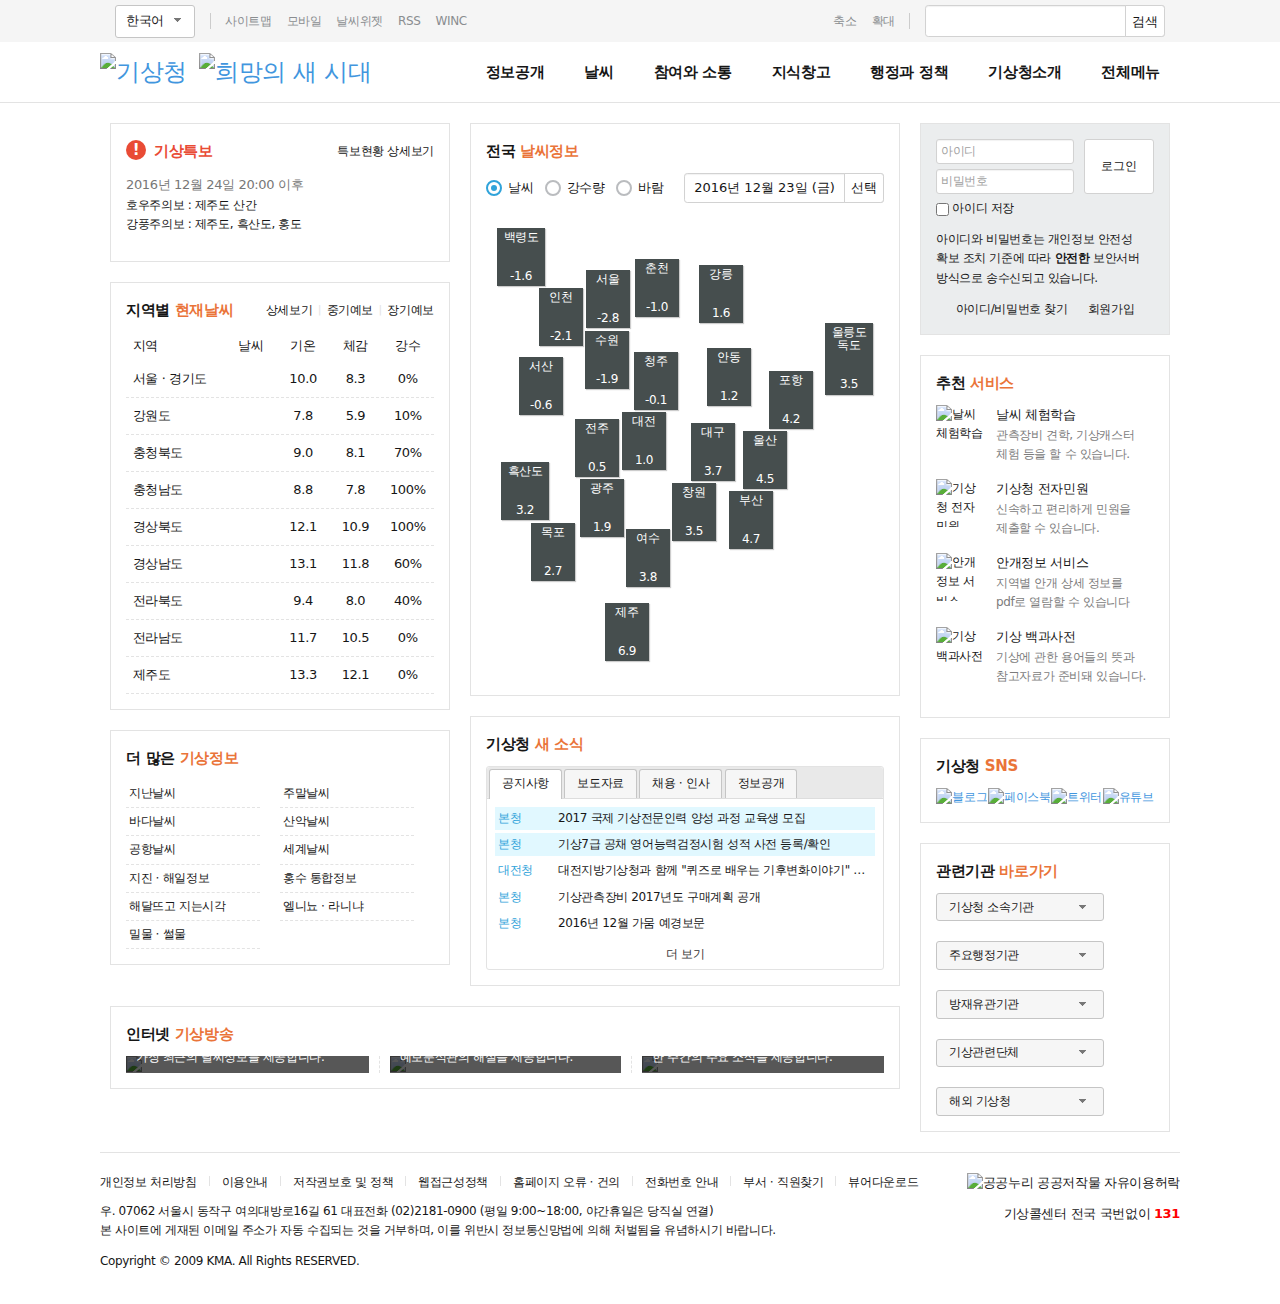
==== index.html @ cdc06bf7 "Unify indent" ====
<!DOCTYPE html>

<html lang="ko" dir="ltr">

<head>

    <!-- Charset, Viewport -->
    <meta charset="UTF-8">
    <meta http-equiv="X-UA-Compatible" content="IE=edge">
    <meta name="viewport" content="user-scalable=no">
    <!-- Title -->
    <title>대한민국 기상청</title>
    <!-- Description -->
    <meta name="description" content="Web Design Portfolio">
    <meta name="keywords" content="KMA, Weather, Meteo, Forecast">
    <meta name="author" content="KMA">
    <meta name="robots" content="index, follow">
    <!-- CSS -->
    <link rel="stylesheet" type="text/css" href="css/style.css">
    <link rel="stylesheet" type="text/css" href="plugins/jquery-ui/jquery-ui.min.css">
    <link rel="stylesheet" type="text/css" href="plugins/jquery-ui/jquery-ui.theme.css">
    <!-- Favicons: generated from http://realfavicongenerator.net -->
    <link rel="apple-touch-icon" sizes="114x114" href="img/favicons/apple-touch-icon.png">
    <link rel="icon" type="image/png" href="img/favicons/favicon-32x32.png" sizes="32x32">
    <link rel="icon" type="image/png" href="img/favicons/favicon-16x16.png" sizes="16x16">
    <link rel="manifest" href="img/favicons/manifest.json">
    <!-- <link rel="mask-icon" href="img/favicons/safari-pinned-tab.svg" color="#5bbad5"> -->
    <meta name="theme-color" content="#ffffff">
    <!-- JavaScript Libraries -->
    <script type="text/javascript" src="plugins/modernizr-custom.js"></script>
    <script type="text/javascript" src="plugins/jquery-1.12.4.min.js"></script>
    <script type="text/javascript" src="plugins/jquery-ui/jquery-ui.min.js"></script>
    <!--[if lt IE 9]>
    <script type="text/javascript" src="plugins/html5shiv.min.js"></script>
    <script type="text/javascript" src="plugins/html5shiv-printshiv.min.js"></script>
    <![endif]-->

</head>

<body>

    <!-- header -->
    <header role="banner" id="header" class="l-header">

        <!-- subheader -->
        <div role="menubar" id="sub_header">
            <div class="grid_holder">

                <!-- 언어 -->
                <div class="l-left cell">
                    <form role="form" id="interlanguage" class="interlanguage">
                        <select role="listbox" id="language" name="language" class="styled">
                            <!-- http://web.kma.go.kr/index.jsp -->
                            <option role="option" value="" selected="selected">한국어</option>
                            <!-- http://web.kma.go.kr/eng/index.jsp -->
                            <option role="option" value="" lang="en">English</option>
                            <!-- http://web.kma.go.kr/jpn/index.jsp -->
                            <option role="option" value="" lang="ja">日本語</option>
                            <!-- http://web.kma.go.kr/chn/index.jsp -->
                            <option role="option" value="" lang="zh-Hans">中文</option>
                        </select>
                    </form>
                </div>

                <!-- 편의성 링크 -->
                <div class="l-left cell navset">
                    <ul role="menu" class="list_inline">
                        <li role="presentation"><a role="menuitem" href="#" title="모바일 버전으로 보기">사이트맵</a></li>
                        <li role="presentation"><a role="menuitem" href="#" title="모바일 버전으로 보기">모바일</a></li>
                        <li role="presentation"><a role="menuitem" href="#" title="PC에 설치하는 날씨위젯">날씨위젯</a></li>
                        <li role="presentation"><a role="menuitem" href="#" title="RSS로 제공되는 기상자료">RSS</a></li>
                        <li role="presentation"><a role="menuitem" href="#" title="실시간 날씨정보 통화 서비스">WINC</a></li>
                    </ul>
                </div>

                <!-- 검색 -->
                <div class="l-right cell">
                    <form role="search" id="search_dictionary" class="global_search" method="post" aria-label="global search">
                        <div class="view">
                            <input type="text" id="input_keyword1" name="keyword" class="inputbase styled shadow" title="검색어 입력"> 
                            <input role="button" type="submit" class="styled" value="검색">
                        </div>
                    </form>
                </div>

                <!-- 글자 크기 조절 -->
                <div class="l-right cell navset">
                    <ul role="menu" class="list_inline">
                        <li role="presentation"><a role="menuitem" id="zoom_out" href="#" title="화면 크기를 축소합니다.">축소</a></li>
                        <li role="presentation"><a role="menuitem" id="zoom_in" href="#" title="화면 크기를 확대합니다.">확대</a></li>
                    </ul>
                </div>

            </div>
        </div>

        <!-- main header -->
        <div role="menubar" id="main_header" class="l-main_header grid_holder">
            <!-- 기상청 로고 -->
            <h1 id="site_logo" class="l-left">
                <a role="button" href="#">
                    <img src="img/logo.svg" width="98" height="40" alt="기상청">
                </a>
                <span class="spacer"></span>
                <a role="button" href="#">
                    <img src="img/logo_append.svg" width="98" height="26" alt="희망의 새 시대">
                </a>
            </h1>

            <!-- 메인 메뉴 -->
            <nav id="content_nav" class="l-right">
                <ul role="menu" class="primary_nav">
                    <li role="presentation">
                        <a role="menuitem" id="content_open_gov" href="#" title="정보공개">정보공개</a>
                        <ul role="menu" class="secondary_nav" aria-labelledby="content_open_gov">
                            <li role="presentation"><a role="menuitem" href="#" title="정보공개">정보공개</a></li>
                            <li role="presentation"><a role="menuitem" href="#" title="공공데이터 개방">공공데이터 개방</a></li>
                            <li role="presentation"><a role="menuitem" href="#" title="전자민원">전자민원</a></li>
                            <li role="presentation"><a role="menuitem" href="#" title="정책실명제">정책실명제</a></li>
                            <li role="presentation"><a role="menuitem" href="#" title="청렴자료 공개">청렴자료 공개</a></li>
                            <li role="presentation"><a role="menuitem" href="#" title="법령정보">법령정보</a></li>
                        </ul>
                    </li>
                    <li role="presentation">
                        <a role="menuitem" id="content_weather" href="#" title="날씨">날씨</a>
                        <ul role="menu" class="secondary_nav" aria-labelledby="content_weather">
                            <li role="presentation"><a role="menuitem" href="#" title="날씨종합">날씨종합</a></li>
                            <li role="presentation"><a role="menuitem" href="#" title="특보, 예보">특보 &sdot; 예보</a></li>
                            <li role="presentation"><a role="menuitem" href="#" title="날씨영상">날씨영상</a></li>
                            <li role="presentation"><a role="menuitem" href="#" title="바다날씨">바다날씨</a></li>
                            <li role="presentation"><a role="menuitem" href="#" title="태풍">태풍</a></li>
                            <li role="presentation"><a role="menuitem" href="#" title="황사">황사</a></li>
                            <li role="presentation"><a role="menuitem" href="#" title="지진, 화산">지진 &sdot; 화산</a></li>
                            <li role="presentation"><a role="menuitem" href="#" title="관측자료">관측자료</a></li>
                            <li role="presentation"><a role="menuitem" href="#" title="기후자료">기후자료</a></li>
                            <li role="presentation"><a role="menuitem" href="#" title="생활과 산업">생활과 산업</a></li>
                        </ul>
                    </li>
                    <li role="presentation">
                        <a role="menuitem" id="content_interact" href="https://web.kma.go.kr/notify/epeople/e_qna.jsp#epeopleFrameFocus" title="참여와 소통">참여와 소통</a>
                        <ul role="menu" class="secondary_nav" aria-labelledby="content_interact">
                            <li role="presentation"><a role="menuitem" href="#" title="국민참여마당">국민참여마당</a></li>
                            <li role="presentation"><a role="menuitem" href="#" title="날씨이야기">날씨이야기</a></li>
                            <li role="presentation"><a role="menuitem" href="#" title="기상사진전">기상사진전</a></li>
                            <li role="presentation"><a role="menuitem" href="#" title="설문조사">설문조사</a></li>
                        </ul>
                    </li>
                    <li role="presentation">
                        <a role="menuitem" id="content_study" href="https://web.kma.go.kr/notify/epeople/e_qna.jsp#epeopleFrameFocus" title="지식창고">지식창고</a>
                        <ul role="menu" class="secondary_nav" aria-labelledby="content_study">
                            <li role="presentation"><a role="menuitem" href="#" title="예보기술">예보기술</a></li>
                            <li role="presentation"><a role="menuitem" href="#" title="기상백과">기상백과</a></li>
                            <li role="presentation"><a role="menuitem" href="#" title="간행물">간행물</a></li>
                            <li role="presentation"><a role="menuitem" href="#" title="날씨배움터">날씨배움터</a></li>
                            <li role="presentation"><a role="menuitem" href="#" title="어린이기상교실">어린이기상교실</a></li>
                            <li role="presentation"><a role="menuitem" href="#" title="기상청체험학습">기상청체험학습</a></li>
                            <li role="presentation"><a role="menuitem" href="#" title="민간위탁교육훈련">민간위탁교육훈련</a></li>
                        </ul>
                    </li>
                    <li role="presentation">
                        <a role="menuitem" id="content_administration" href="#" title="행정과 정책">행정과 정책</a>
                        <ul role="menu" class="secondary_nav" aria-labelledby="content_administration">
                            <li role="presentation"><a role="menuitem" href="#" title="포토뉴스">포토뉴스</a></li>
                            <li role="presentation"><a role="menuitem" href="#" title="공지사항">공지사항</a></li>
                            <li role="presentation"><a role="menuitem" href="#" title="보도자료">보도자료</a></li>
                            <li role="presentation"><a role="menuitem" href="#" title="채용, 인사">채용 &sdot; 인사</a></li>
                            <li role="presentation"><a role="menuitem" href="#" title="국정과제">국정과제</a></li>
                            <li role="presentation"><a role="menuitem" href="#" title="날씨경영도우미">날씨경영도우미</a></li>
                        </ul>
                    </li>
                    <li role="presentation">
                        <a role="menuitem" id="content_introduction" href="#" title="기상청소개">기상청소개</a>
                        <ul role="menu" class="secondary_nav" aria-labelledby="content_introduction">
                            <li role="presentation"><a role="menuitem" href="#" title="청/차장소개">청/차장소개</a></li>
                            <li role="presentation"><a role="menuitem" href="#" title="미션비전">미션비전</a></li>
                            <li role="presentation"><a role="menuitem" href="#" title="조직직원">조직직원</a></li>
                            <li role="presentation"><a role="menuitem" href="#" title="주요업무">주요업무</a></li>
                            <li role="presentation"><a role="menuitem" href="#" title="소속, 산하기관소개">소속 &sdot; 산하기관소개</a></li>
                            <li role="presentation"><a role="menuitem" href="#" title="홍보실">홍보실</a></li>
                            <li role="presentation"><a role="menuitem" href="#" title="찾아오시는 길">찾아오시는 길</a></li>
                            <li role="presentation"><a role="menuitem" href="#" title="관련사이트">관련사이트</a></li>
                        </ul>
                    </li>
                    <li role="presentation">
                        <a role="menuitem" id="content_total" href="#" title="전체메뉴">전체메뉴</a>
                        <ul role="menu" class="secondary_nav mega group" aria-labelledby="content_total">
                            <li role="presentation">
                                <a role="menuitem" id="content_total_open_gov" href="#" title="정보공개">정보공개</a>
                                <ul role="menu" class="list_unstyled" aria-labelledby="content_total_open_gov">
                                    <li role="presentation"><a role="menuitem" href="#" title="정보공개">정보공개</a></li>
                                    <li role="presentation"><a role="menuitem" href="#" title="공공데이터 개방">공공데이터 개방</a></li>
                                    <li role="presentation"><a role="menuitem" href="#" title="전자민원">전자민원</a></li>
                                    <li role="presentation"><a role="menuitem" href="#" title="정책실명제">정책실명제</a></li>
                                    <li role="presentation"><a role="menuitem" href="#" title="청렴자료 공개">청렴자료 공개</a></li>
                                    <li role="presentation"><a role="menuitem" href="#" title="법령정보">법령정보</a></li>
                                </ul>
                            </li>
                            <li role="presentation">
                                <a role="menuitem" id="content_total_weather" href="#" title="날씨">날씨</a>
                                <ul role="menu" class="list_unstyled" aria-labelledby="content_total_weather">
                                    <li role="presentation"><a role="menuitem" href="#" title="날씨종합">날씨종합</a></li>
                                    <li role="presentation"><a role="menuitem" href="#" title="특보, 예보">특보 &sdot; 예보</a></li>
                                    <li role="presentation"><a role="menuitem" href="#" title="날씨영상">날씨영상</a></li>
                                    <li role="presentation"><a role="menuitem" href="#" title="바다날씨">바다날씨</a></li>
                                    <li role="presentation"><a role="menuitem" href="#" title="태풍">태풍</a></li>
                                    <li role="presentation"><a role="menuitem" href="#" title="황사">황사</a></li>
                                    <li role="presentation"><a role="menuitem" href="#" title="지진, 화산">지진 &sdot; 화산</a></li>
                                    <li role="presentation"><a role="menuitem" href="#" title="관측자료">관측자료</a></li>
                                    <li role="presentation"><a role="menuitem" href="#" title="기후자료">기후자료</a></li>
                                    <li role="presentation"><a role="menuitem" href="#" title="생활과 산업">생활과 산업</a></li>
                                </ul>                                
                            </li>
                            <li role="presentation">
                                <a role="menuitem" id="content_total_interact" href="https://web.kma.go.kr/notify/epeople/e_qna.jsp#epeopleFrameFocus" title="참여와 소통">참여와 소통</a>
                                <ul role="menu" class="list_unstyled" aria-labelledby="content_total_interact">
                                    <li role="presentation"><a role="menuitem" href="#" title="국민참여마당">국민참여마당</a></li>
                                    <li role="presentation"><a role="menuitem" href="#" title="날씨이야기">날씨이야기</a></li>
                                    <li role="presentation"><a role="menuitem" href="#" title="기상사진전">기상사진전</a></li>
                                    <li role="presentation"><a role="menuitem" href="#" title="설문조사">설문조사</a></li>
                                </ul>
                            </li>
                            <li role="presentation" class="clear">
                                <a role="menuitem" id="content_total_study" href="https://web.kma.go.kr/notify/epeople/e_qna.jsp#epeopleFrameFocus" title="지식창고">지식창고</a>
                                <ul role="menu" class="list_unstyled" aria-labelledby="content_total_study">
                                    <li role="presentation"><a role="menuitem" href="#" title="예보기술">예보기술</a></li>
                                    <li role="presentation"><a role="menuitem" href="#" title="기상백과">기상백과</a></li>
                                    <li role="presentation"><a role="menuitem" href="#" title="간행물">간행물</a></li>
                                    <li role="presentation"><a role="menuitem" href="#" title="날씨배움터">날씨배움터</a></li>
                                    <li role="presentation"><a role="menuitem" href="#" title="어린이기상교실">어린이기상교실</a></li>
                                    <li role="presentation"><a role="menuitem" href="#" title="기상청체험학습">기상청체험학습</a></li>
                                    <li role="presentation"><a role="menuitem" href="#" title="민간위탁교육훈련">민간위탁교육훈련</a></li>
                                </ul>
                            </li>
                            <li role="presentation">
                                <a role="menuitem" id="content_total_administration" href="#" title="행정과 정책">행정과 정책</a>
                                <ul role="menu" class="list_unstyled" aria-labelledby="content_total_administration">
                                    <li role="presentation"><a role="menuitem" href="#" title="포토뉴스">포토뉴스</a></li>
                                    <li role="presentation"><a role="menuitem" href="#" title="공지사항">공지사항</a></li>
                                    <li role="presentation"><a role="menuitem" href="#" title="보도자료">보도자료</a></li>
                                    <li role="presentation"><a role="menuitem" href="#" title="채용, 인사">채용 &sdot; 인사</a></li>
                                    <li role="presentation"><a role="menuitem" href="#" title="국정과제">국정과제</a></li>
                                    <li role="presentation"><a role="menuitem" href="#" title="날씨경영도우미">날씨경영도우미</a></li>
                                </ul>
                            </li>
                            <li role="presentation">
                                <a role="menuitem" id="content_total_introduction" href="#" title="기상청소개">기상청소개</a>
                                <ul role="menu" class="list_unstyled" aria-labelledby="content_total_introduction">
                                    <li role="presentation"><a role="menuitem" href="#" title="청/차장소개">청/차장소개</a></li>
                                    <li role="presentation"><a role="menuitem" href="#" title="미션비전">미션비전</a></li>
                                    <li role="presentation"><a role="menuitem" href="#" title="조직직원">조직직원</a></li>
                                    <li role="presentation"><a role="menuitem" href="#" title="주요업무">주요업무</a></li>
                                    <li role="presentation"><a role="menuitem" href="#" title="소속, 산하기관소개">소속 &sdot; 산하기관소개</a></li>
                                    <li role="presentation"><a role="menuitem" href="#" title="홍보실">홍보실</a></li>
                                    <li role="presentation"><a role="menuitem" href="#" title="찾아오시는 길">찾아오시는 길</a></li>
                                    <li role="presentation"><a role="menuitem" href="#" title="관련사이트">관련사이트</a></li>
                                </ul>
                            </li>
                        </ul>
                    </li>
                </ul>
            </nav>
        </div>
    </header>

    <!-- main content -->
    <main id="content" class="l-content">
        <div class="grid_holder">
            <div class="grid_outer_9">

                <!-- 왼쪽 칼럼: 그리드 4칸 -->
                <div class="grid_4">

                    <!-- 특보 -->
                    <section role="region" class="component padded warning">
                        <h2 class="component_heading">기상특보</h2>
                        <nav role="navigation">
                            <ul class="extra_links">
                                <li><a href="#">특보현황 상세보기</a></li>
                            </ul>
                        </nav>
                        <dl>
                            <dt>2016년 12월 24일 20:00 이후</dt>
                            <dd>호우주의보 : 제주도 산간</dd>
                            <dd>강풍주의보 : 제주도, 흑산도, 홍도</dd>
                        </dl>
                    </section>

                    <!-- 현재 지역별 날씨 -->
                    <section role="region" class="component padded current_weather">
                        <h2 class="component_heading">지역별 <em>현재날씨</em></h2>
                        <nav role="navigation">
                            <ul class="extra_links">
                                <li><a href="#">상세보기</a></li>
                                <li><a href="#">중기예보</a></li>
                                <li><a href="#">장기예보</a></li>
                            </ul>
                        </nav>
                        <ul class="list_unstyled">
                            <li class="heading row">
                                <span class="region">지역</span>
                                <span class="weather">날씨</span>
                                <span class="temp_actual">기온</span>
                                <span class="temp_censory">체감</span>
                                <span class="precip">강수</span>
                            </li>
                            <li><a class="row" href="#">
                                <span class="region">서울 &sdot; 경기도</span>
                                <span class="weather"><i class="meteo clear"></i></span>
                                <span class="temp_actual">10.0</span>
                                <span class="temp_censory">8.3</span>
                                <span class="precip">0%</span>
                            </a></li>
                            <li><a class="row" href="#">
                                <span class="region">강원도</span>
                                <span class="weather"><i class="meteo cloudy2"></i></span>
                                <span class="temp_actual">7.8</span>
                                <span class="temp_censory">5.9</span>
                                <span class="precip">10%</span>
                            </a></li>
                            <li><a class="row" href="#">
                                <span class="region">충청북도</span>
                                <span class="weather"><i class="meteo rainy"></i></span>
                                <span class="temp_actual">9.0</span>
                                <span class="temp_censory">8.1</span>
                                <span class="precip">70%</span>
                            </a></li>
                            <li><a class="row" href="#">
                                <span class="region">충청남도</span>
                                <span class="weather"><i class="meteo rainy"></i></span>
                                <span class="temp_actual">8.8</span>
                                <span class="temp_censory">7.8</span>
                                <span class="precip">100%</span>
                            </a></li>
                            <li><a class="row" href="#">
                                <span class="region">경상북도</span>
                                <span class="weather"><i class="meteo rainy"></i></span>
                                <span class="temp_actual">12.1</span>
                                <span class="temp_censory">10.9</span>
                                <span class="precip">100%</span>
                            </a></li>
                            <li><a class="row" href="#">
                                <span class="region">경상남도</span>
                                <span class="weather"><i class="meteo cloudy"></i></span>
                                <span class="temp_actual">13.1</span>
                                <span class="temp_censory">11.8</span>
                                <span class="precip">60%</span>
                            </a></li>
                            <li><a class="row" href="#">
                                <span class="region">전라북도</span>
                                <span class="weather"><i class="meteo cloudy2"></i></span>
                                <span class="temp_actual">9.4</span>
                                <span class="temp_censory">8.0</span>
                                <span class="precip">40%</span>
                            </a></li>
                            <li><a class="row" href="#">
                                <span class="region">전라남도</span>
                                <span class="weather"><i class="meteo clear"></i></span>
                                <span class="temp_actual">11.7</span>
                                <span class="temp_censory">10.5</span>
                                <span class="precip">0%</span>
                            </a></li>
                            <li><a class="row" href="#">
                                <span class="region">제주도</span>
                                <span class="weather"><i class="meteo cloudy"></i></span>
                                <span class="temp_actual">13.3</span>
                                <span class="temp_censory">12.1</span>
                                <span class="precip">0%</span>
                            </a></li>
                        </ul>
                    </section>

                    <!-- 자주 사용하는 메뉴 -->
                    <section role="region" class="component padded extra_features">
                        <h2 class="component_heading">더 많은 <em>기상정보</em></h2>
                        <nav role="navigation">
                            <ul class="list_inline">
                                <li><a href="#">지난날씨</a></li>
                                <li><a href="#">주말날씨</a></li>
                                <li><a href="#">바다날씨</a></li>
                                <li><a href="#">산악날씨</a></li>
                                <li><a href="#">공항날씨</a></li>
                                <li><a href="#">세계날씨</a></li>
                                <li><a href="#">지진 &sdot; 해일정보</a></li>
                                <li><a href="#">홍수 통합정보</a></li>
                                <li><a href="#">해달뜨고 지는시각</a></li>
                                <li><a href="#">엘니뇨 &sdot; 라니냐</a></li>
                                <li><a href="#">밀물 &sdot; 썰물</a></li>
                            </ul>
                        </nav>
                    </section>
                </div>

                <!-- 중앙 칼럼: 그리드 5칸 -->
                <div class="grid_5">

                    <!-- 전국 날씨정보 -->
                    <section role="region" class="component padded meteomap">
                        <h2 class="component_heading">전국 <em>날씨정보</em></h2>

                        <div class="meteomap_nav group">
                            <!-- 모드 스위치 버튼 -->
                            <div role="radiogroup" id="meteomap_switcher">
                                <input role="radio" type="radio" name="meteomap_mode" id="mode_weather" class="radio active" checked aria-checked="true">
                                <label for="mode_weather">날씨</label>

                                <input role="radio" type="radio" name="meteomap_mode" id="mode_precip" class="radio" aria-checked="false">
                                <label for="mode_precip">강수량</label>

                                <input role="radio" type="radio" name="meteomap_mode" id="mode_wind" class="radio" aria-checked="false">
                                <label for="mode_wind">바람</label>
                            </div>
                            <!-- 날짜 선택 필드 -->
                            <form role="form" id="meteomap_datepicker">
                                <input type="text" id="meteomap_date" class="styled shadow" readonly aria-live="polite" aria-readonly="true">
                            </form>
                        </div>

                        <div class="meteomap_content">
                            <ul id="meteomap_list" class="mode_weather currentday">
                                <li class="seoul">
                                    <a href="#">
                                        <span>서울</span>
                                        <span role="presentation" class="data"></span>
                                    </a>
                                </li>
                                <li class="incheon">
                                    <a href="#">
                                        <span>인천</span>
                                        <span role="presentation" class="data"></span>
                                    </a>
                                </li>
                                <li class="suwon">
                                    <a href="#">
                                        <span>수원</span>
                                        <span role="presentation" class="data"></span>
                                    </a>
                                </li>
                                <li class="chuncheon">
                                    <a href="#">
                                        <span>춘천</span>
                                        <span role="presentation" class="data"></span>
                                    </a>
                                </li>
                                <li class="gangreung">
                                    <a href="#">
                                        <span>강릉</span>
                                        <span role="presentation" class="data"></span>
                                    </a>
                                </li>
                                <li class="dokdo">
                                    <a href="#">
                                        <span>울릉도<br>독도</span>
                                        <span role="presentation" class="data"></span>
                                    </a>
                                </li>
                                <li class="baengnyeongdo">
                                    <a href="#">
                                        <span>백령도</span>
                                        <span role="presentation" class="data"></span>
                                    </a>
                                </li>
                                <li class="daejeoun">
                                    <a href="#">
                                        <span>대전</span>
                                        <span role="presentation" class="data"></span>
                                    </a>
                                </li>
                                <li class="seosan">
                                    <a href="#">
                                        <span>서산</span>
                                        <span role="presentation" class="data"></span>
                                    </a>
                                </li>
                                <li class="chungju">
                                    <a href="#">
                                        <span>청주</span>
                                        <span role="presentation" class="data"></span>
                                    </a>
                                </li>
                                <li class="jeonju">
                                    <a href="#">
                                        <span>전주</span>
                                        <span role="presentation" class="data"></span>
                                    </a>
                                </li>
                                <li class="heuksando">
                                    <a href="#">
                                        <span>흑산도</span>
                                        <span role="presentation" class="data"></span>
                                    </a>
                                </li>
                                <li class="gwanju">
                                    <a href="#">
                                        <span>광주</span>
                                        <span role="presentation" class="data"></span>
                                    </a>
                                </li>
                                <li class="yeosu">
                                    <a href="#">
                                        <span>여수</span>
                                        <span role="presentation" class="data"></span>
                                    </a>
                                </li>
                                <li class="mokpo">
                                    <a href="#">
                                        <span>목포</span>
                                        <span role="presentation" class="data"></span>
                                    </a>
                                </li>
                                <li class="daegu">
                                    <a href="#">
                                        <span>대구</span>
                                        <span role="presentation" class="data"></span>
                                    </a>
                                </li>
                                <li class="andong">
                                    <a href="#">
                                        <span>안동</span>
                                        <span role="presentation" class="data"></span>
                                    </a>
                                </li>
                                <li class="pohang">
                                    <a href="#">
                                        <span>포항</span>
                                        <span role="presentation" class="data"></span>
                                    </a>
                                </li>
                                <li class="ulsan">
                                    <a href="#">
                                        <span>울산</span>
                                        <span role="presentation" class="data"></span>
                                    </a>
                                </li>
                                <li class="busan">
                                    <a href="#">
                                        <span>부산</span>
                                        <span role="presentation" class="data"></span>
                                    </a>
                                </li>
                                <li class="changwon">
                                    <a href="#">
                                        <span>창원</span>
                                        <span role="presentation" class="data"></span>
                                    </a>
                                </li>
                                <li class="jeju">
                                    <a href="#">
                                        <span>제주</span>
                                        <span role="presentation" class="data"></span>
                                    </a>
                                </li>
                            </ul>
                        </div>
                    </section>

                    <section role="region" class="component padded recent_updates">
                        <h2 class="component_heading">기상청 <em>새 소식</em></h2>
                        <div id="board_widget">
                            <nav role="navigation">
                                <ul class="board_name">
                                    <li class="active"><a href="#board-1">공지사항</a></li>
                                    <li><a href="#board-2">보도자료</a></li>
                                    <li><a href="#board-3">채용 &sdot; 인사</a></li>
                                    <li><a href="#board-4">정보공개</a></li>
                                </ul>
                            </nav>
                            <div id="board-1" class="board_posts">
                                <ul class="board list_unstyled">
                                    <li class="pinned">
                                        <span class="category">본청</span>
                                        <a class="page" href="#">2017 국제 기상전문인력 양성 과정 교육생 모집</a>
                                    </li>
                                    <li class="pinned">
                                        <span class="category">본청</span>
                                        <a class="page" href="#">기상7급 공채 영어능력검정시험 성적 사전 등록/확인</a>
                                    </li>
                                    <li>
                                        <span class="category">대전청</span>
                                        <a class="page" href="#">대전지방기상청과 함께 "퀴즈로 배우는 기후변화이야기" 이벤트 당첨자안내</a>
                                    </li>
                                    <li>
                                        <span class="category">본청</span>
                                        <a class="page" href="#">기상관측장비 2017년도 구매계획 공개</a>
                                    </li>
                                    <li>
                                        <span class="category">본청</span>
                                        <a class="page" href="#">2016년 12월 가뭄 예경보문</a>
                                    </li>
                                </ul>
                                <p class="more"><a class="more" href="#">더 보기</a></p>
                            </div>
                            <div id="board-2" class="board_posts">
                                <ul class="board list_unstyled">
                                    <li>
                                        <span class="category">본청</span>
                                        <a class="page" href="#">[설명자료] 21일(수) 밤~22일(목) 아침 남해안, 제주도 중심 많은 비</a>
                                    </li>
                                    <li>
                                        <span class="category">본청</span>
                                        <a class="page" href="#">[설명자료] 엘니뇨·라니냐 기준 개선</a>
                                    <li>
                                        <span class="category">본청</span>
                                        <a class="page" href="#">우르릉~쾅!, 천둥번개도 알고 대비합시다!</a>
                                    </li>
                                    <li>
                                        <span class="category">본청</span>
                                        <a class="page" href="#">[설명자료] 13일(화) 밤~14일(수) 강원영동, 경북북동 지역 중심 많은 눈</a>
                                    </li>
                                    <li>
                                        <span class="category">본청</span>
                                        <a class="page" href="#">날씨 빅데이터, 정부3.0으로 새로운 길을 찾다.</a>
                                    </li>
                                </ul>
                                <p class="more"><a class="more" href="#">더 보기</a></p>
                            </div>
                            <div id="board-3" class="board_posts">
                                <ul class="board list_unstyled">
                                    <li>
                                        <span class="category">본청</span>
                                        <a class="page" href="#">APEC 기후센터(APCC) 직원채용 공고(마감일자:2016.12.30)</a>
                                    </li>
                                    <li>
                                        <span class="category">제주청</span>
                                        <a class="page" href="#">제주지방기상청 기간제 근로자(조리원) 채용 재공고(마감일자:2016.12.21)</a>
                                    </li>
                                    <li>
                                        <span class="category">본청</span>
                                        <a class="page" href="#">(재)한국형수치예보모델개발사업단장 초빙 공고(마감일자:2016.12.23)</a>
                                    </li>
                                    <li>
                                        <span class="category">본청</span>
                                        <a class="page" href="#">2016년도 제6회 공개채용 연장공고(마감일자:2016.12.13)</a>
                                    </li>
                                    <li>
                                        <span class="category">제주청</span>
                                        <a class="page" href="#">제주지방기상청 기간제 근로자(조리원) 채용 공고</a>
                                    </li>
                                </ul>
                                <p class="more"><a class="more" href="#">더 보기</a></p>
                            </div>
                            <div id="board-4" class="board_posts">
                                <ul class="board list_unstyled">
                                    <li>
                                        <span class="category">주요정책</span>
                                        <a class="page" href="#">2016년도 성과관리시행계획</a>
                                    </li>
                                    <li>
                                        <span class="category">주요정책</span>
                                        <a class="page" href="#">2016년도 자체평가계획</a>
                                    </li>
                                    <li>
                                        <span class="category">법령자료</span>
                                        <a class="page" href="#">정지궤도복합위성 공동개발규정 전문 및 일부개정령</a>
                                    </li>
                                    <li>
                                        <span class="category">법령자료</span>
                                        <a class="page" href="#">기상산업진흥법 시행령 및 시행규칙 개정전문</a>
                                    </li>
                                    <li>
                                        <span class="category">국회관련</span>
                                        <a class="page" href="#">2015년 국정감사 주요업무보고</a>
                                    </li>
                                </ul>
                                <p class="more"><a class="more" href="#">더 보기</a></p>
                            </div>
                        </div>
                    </section>

                </div>

                <div class="grid_9">
                    <!-- 날씨ON -->
                    <section role="region" class="component padded official_videos">
                        <h2 class="component_heading">인터넷 <em>기상방송</em></h2>
                        <ul class="video_list list_inline">
                            <li class="video_list_item">
                                <a class="video_list_link" href="#">
                                    <img role="presentation" class="img_fluid" src="img/videos/video_thumb1.jpg" alt="날씨정보">
                                    <div class="mask">
                                        <h3>날씨정보</h3>
                                        <p>가장 최근의 날씨정보를 제공합니다.</p> 
                                    </div>
                                </a>
                            </li>
                            <li class="video_list_item">
                                <a class="video_list_link" href="#">
                                    <img role="presentation" class="img_fluid" src="img/videos/video_thumb2.jpg" alt="3차원 날씨해설">
                                    <div class="mask">
                                        <h3>3차원 날씨해설</h3>
                                        <p>예보분석관의 해설을 제공합니다.</p>
                                    </div>
                                </a>
                            </li>
                            <li class="video_list_item">
                                <a class="video_list_link" href="#">
                                    <img role="presentation" class="img_fluid" src="img/videos/video_thumb3.jpg" alt="기상청 소식">
                                    <div class="mask">
                                        <h3>기상청 소식</h3>
                                        <p>한 주간의 주요 소식을 제공합니다.</p>
                                    </div>
                                </a>
                            </li>
                        </ul>
                    </section>
                </div>
            </div>

            <!-- 오른쪽 칼럼: 그리드 3칸 -->
            <div class="grid_3">

                <!-- 로그인 -->
                <section role="region" class="component padded login">
                    <form role="form" id="login_form" class="login_form">
                        <div class="login_field">
                            <input type="text" name="user_id" id="user_id" class="shadow" value="" title="아이디를 입력하세요." maxlength="16">
                            <label for="user_id">아이디</label>
                        </div>
                        <div class="login_field">
                            <input type="password" name="user_password" id="user_password" class="shadow" value="" title="비밀번호를 입력하세요." maxlength="16">
                            <label for="user_password">비밀번호</label>
                        </div>
                        <div class="login_submit">
                            <input role="button" type="submit" name="user_submit" id="user_submit" title="로그인합니다." value="로그인">
                        </div>
                        <div class="login_option">
                            <input role="checkbox" type="checkbox" name="user_check" id="user_check" class="checkbox" value="1" title="아이디를 저장하실지 선택하세요." aria-checked="false">
                            <label for="user_check">아이디 저장</label>
                        </div>
                        <p class="login_security">아이디와 비밀번호는 개인정보 안전성 확보 조치 기준에 따라 <strong>안전한</strong> 보안서버 방식으로 송수신되고 있습니다.</p>
                        <nav role="navigation">
                            <ul class="login_extra_links list_inline">
                                <li><a href="#">아이디/비밀번호 찾기</a></li>
                                <li><a href="#">회원가입</a></li>
                            </ul>
                        </nav>
                    </form>
                </section>

                <!-- 추천 서비스 -->
                <section class="component padded recommended">
                    <h2 class="component_heading">추천 <em>서비스</em></h2>
                    <nav role="navigation">
                        <ul class="list_unstyled">
                            <li><a class="recommended_link" href="#">
                                <h3>날씨 체험학습</h3>
                                <p>관측장비 견학, 기상캐스터 체험 등을 할 수 있습니다.</p>
                                <img src="img/icons/ui_icon_rocket.svg" alt="날씨 체험학습" width="48" height="48">
                            </a></li>
                            <li><a class="recommended_link" href="#">
                                <h3>기상청 전자민원</h3>
                                <p>신속하고 편리하게 민원을 제출할 수 있습니다.</p>
                                <img src="img/icons/ui_icon_ebook.svg" alt="기상청 전자민원" width="48" height="48">
                            </a></li>
                            <li><a class="recommended_link" href="#">
                                <h3>안개정보 서비스</h3>
                                <p>지역별 안개 상세 정보를 pdf로 열람할 수 있습니다<span class=""></span></p>
                                <img src="img/icons/ui_icon_foggy.svg" alt="안개정보 서비스" width="48" height="48">
                            </a></li>
                            <li><a class="recommended_link" href="#">
                                <h3>기상 백과사전</h3>
                                <p>기상에 관한 용어들의 뜻과 참고자료가 준비돼 있습니다.</p>
                                <img src="img/icons/ui_icon_book.svg" alt="기상 백과사전" width="48" height="48">
                            </a></li>
                        </ul>
                    </nav>
                </section>

                <!-- 기상청 SNS -->
                <section class="component padded social">
                    <h2 class="component_heading">기상청 <em>SNS</em></h2>
                    <nav role="navigation">
                        <ul class="list_unstyled">
                            <li><a role="button" class="icon-naverblog" href="#" title="기상청 블로그">
                                <img src="img/icons/social_naverblog.svg" width="40" height="40" alt="블로그">
                                <span class="sr_only">블로그</span>
                            </a></li>
                            <li><a role="button" class="icon-facebook" href="#" title="기상청 페이스북">
                                <img src="img/icons/social_facebook.svg" width="40" height="40" alt="페이스북">
                                <span class="sr_only">페이스북</span>
                            </a></li>
                            <li><a role="button" class="icon-twitter" href="#" title="기상청 트위터">
                                <img src="img/icons/social_twitter.svg" width="40" height="40" alt="트위터">
                                <span class="sr_only">트위터</span>
                            </a></li>
                            <li><a role="button" class="icon-youtube" href="#" title="기상청 유튜브">
                                <img src="img/icons/social_youtube.svg" width="40" height="40" alt="유튜브">
                                <span class="sr_only">유튜브</span>
                            </a></li>
                        </ul>
                    </nav>
                </section>

                <!-- 관련기관 바로가기 -->
                <section id="bookmarks" class="component padded bookmarks">
                    <h2 class="component_heading">관련기관 <em>바로가기</em></h2>
                    <nav role="navigation">
                        <ul class="list_inline">
                            <li>
                                <select role="listbox" name="b_affiliated" id="b_affiliated">
                                    <option role="option" disabled selected>기상청 소속기관</option>
                                    <option role="option" value="http://web.kma.go.kr/aboutkma/intro/metropolitan/index.jsp">수도권기상청</option>
                                    <option role="option" value="http://web.kma.go.kr/aboutkma/intro/busan/index.jsp">부산지방기상청</option>
                                    <option role="option" value="http://web.kma.go.kr/aboutkma/intro/gwangju/index.jsp">광주지방기상청</option>
                                    <option role="option" value="http://web.kma.go.kr/aboutkma/intro/daejeon/index.jsp">대전지방기상청</option>
                                    <option role="option" value="http://web.kma.go.kr/aboutkma/intro/gangwon/index.jsp">강원지방기상청</option>
                                    <option role="option" value="http://web.kma.go.kr/aboutkma/intro/jeju/index.jsp">제주지방기상청</option>
                                    <option role="option" value="http://web.kma.go.kr/aboutkma/intro/cheongju/index.jsp">청주지방기상청</option>
                                    <option role="option" value="http://web.kma.go.kr/aboutkma/intro/jeonju/index.jsp">전주지방기상청</option>
                                    <option role="option" value="http://web.kma.go.kr/aboutkma/intro/daegu/index.jsp">대구지방기상청</option>
                                    <option role="option" value="http://nmsc.kma.go.kr">국가기상위성센터</option>
                                    <option role="option" value="http://kama.kma.go.kr/">항공기상청</option>
                                    <option role="option" value="http://www.nimr.go.kr/">국립기상과학원</option>
                                    <option role="option" value="http://radar.kma.go.kr/index.do">기상레이더센터</option>
                                    <option role="option" value="http://typ.kma.go.kr/index.jsp">국가태풍센터</option>
                                    <option role="option" value="http://web.kma.go.kr/aboutkma/intro/supercom/index.jsp">국가기상슈퍼컴퓨터센터</option>
                                </select>
                            </li>
                            <li>
                                <select role="listbox" name="b_administrative" id="b_administrative">
                                    <option role="option" disabled selected>주요행정기관</option>
                                    <option role="option" value="청와대">청와대</option>
                                    <option role="option" value="국무총리실">국무총리실</option>
                                    <option role="option" value="감사원">감사원</option>
                                    <option role="option" value="국가정보원">국가정보원</option>
                                    <option role="option" value="방송통신위원회">방송통신위원회</option>
                                    <option role="option" value="국가인권위원회">국가인권위원회</option>
                                    <option role="option" value="공정거래위원회">공정거래위원회</option>
                                    <option role="option" value="금융위원회">금융위원회</option>
                                    <option role="option" value="국민권익위원회">국민권익위원회</option>
                                    <option role="option" value="국회사무처">국회사무처</option>
                                    
                                    <optgroup label="17부">
                                        <option role="option" value="기획재정부">기획재정부</option>
                                        <option role="option" value="미래창조과학부">미래창조과학부</option>
                                        <option role="option" value="교육부">교육부</option>
                                        <option role="option" value="외교부">외교부</option>
                                        <option role="option" value="통일부">통일부</option>
                                        <option role="option" value="법무부">법무부</option>
                                        <option role="option" value="국방부">국방부</option>
                                        <option role="option" value="행정자치부">행정자치부</option>
                                        <option role="option" value="문화체육관광부">문화체육관광부</option>
                                        <option role="option" value="농림축산식품부">농림축산식품부</option>
                                        <option role="option" value="산업통상자원부">산업통상자원부</option>
                                        <option role="option" value="보건복지부">보건복지부</option>
                                        <option role="option" value="환경부">환경부</option>
                                        <option role="option" value="고용노동부">고용노동부</option>
                                        <option role="option" value="여성가족부">여성가족부</option>
                                        <option role="option" value="국토교통부">국토교통부</option>
                                        <option role="option" value="해양수산부">해양수산부</option>
                                    </optgroup>
                                    
                                    <optgroup label="5처">
                                        <option role="option" value="국민안전처">국민안전처</option>
                                        <option role="option" value="인사혁신처">인사혁신처</option>
                                        <option role="option" value="법제처">법제처</option>
                                        <option role="option" value="국가보훈처">국가보훈처</option>
                                        <option role="option" value="식품의약품안전처">식품의약품안전처</option>
                                    </optgroup>
                                    
                                    <optgroup label="16청">
                                        <option role="option" value="국세청">국세청</option>
                                        <option role="option" value="관세청">관세청</option>
                                        <option role="option" value="조달청">조달청</option>
                                        <option role="option" value="통계청">통계청</option>
                                        <option role="option" value="검찰청">검찰청</option>
                                        <option role="option" value="병무청">병무청</option>
                                        <option role="option" value="방위사업청">방위사업청</option>
                                        <option role="option" value="경찰청">경찰청</option>
                                        <option role="option" value="문화재청">문화재청</option>
                                        <option role="option" value="농촌진흥청">농촌진흥청</option>
                                        <option role="option" value="산림청">산림청</option>
                                        <option role="option" value="중소기업청">중소기업청</option>
                                        <option role="option" value="특허청">특허청</option>
                                        <option role="option" value="기상청">기상청</option>
                                        <option role="option" value="행정중심복합도시건설청">행정중심복합도시건설청</option>
                                        <option role="option" value="새만금개발청">새만금개발청</option>
                                    </optgroup>     
                                </select>
                            </li>
                            <li>
                                <select role="listbox" name="b_related" id="b_related">
                                    <option role="option" disabled selected>방재유관기관</option>
                                    <option role="option" value="http://www.nema.go.kr/">소방방재청</option>
                                    <option role="option" value="http://119.seoul.go.kr/">서울종합방재센터</option>
                                    <option role="option" value="http://www.ndmi.go.kr">국립재난안전연구원</option>
                                    <option role="option" value="http://www.hrfco.go.kr/">한강홍수통제소</option>
                                    <option role="option" value="http://www.snskorea.go.kr/intro/nation_03.view">중앙재난안전대책본부</option>
                                    <option role="option" value="http://www.airkorea.or.kr">대기오염도실시간공개</option>
                                    <option role="option" value="http://www.wamis.go.kr">국가수자원관리종합정보시스템</option>
                                </select>
                            </li>
                            <li>
                                <select role="listbox" name="b_meteo" id="b_meteo">
                                    <option role="option" disabled selected>기상관련단체</option>
                                    <option role="option" value="http://www.kmipa.or.kr/">한국기상산업진흥원</option>
                                    <option role="option" value="">한국기상기후아카데미</option>
                                    <option role="option" value="http://www.apcc21.org/main.do?lang=en">APEC기후센터</option>
                                    <option role="option" value="https://www.kiaps.org/main.do">한국형수치예보모델개발사업단</option>
                                </select>
                            </li>
                            <li>
                                <select role="listbox" name="b_international" id="b_international">
                                    <option disabled selected>해외 기상청</option>
                                    <option role="option" value="http://www.weather.gov">미국 기상청</option>
                                    <option role="option" value="http://www.jma.go.jp">일본 기상청</option>
                                    <option role="option" value="http://www.cma.gov.cn/cma_new/">중국 기상청</option>
                                    <option role="option" value="http://www.metoffice.gov.uk/">영국 기상청</option>
                                    <option role="option" value="http://www.meteo.fr/e_index.html">프랑스 기상청</option>
                                    <option role="option" value="http://www.wmo.int">세계기상기구WMO</option>
                                </select>
                            </li>
                        </ul>
                    </nav>
                </section>

            </div>
        </div>

    </main>

    <!-- footer -->
    <footer role="contentinfo" id="footer" class="footer">

        <div class="grid_holder">

            <div class="l-left">
                <nav role="navigation" class="footer_links">
                    <ul class="list_inline">
                        <li><a href="#">개인정보 처리방침</a></li>
                        <li><a href="#">이용안내</a></li>
                        <li><a href="#">저작권보호 및 정책</a></li>
                        <li><a href="#">웹접근성정책</a></li>
                        <li><a href="#">홈페이지 오류 &sdot; 건의</a></li>
                        <li><a href="#">전화번호 안내</a></li>
                        <li><a href="#">부서 &sdot; 직원찾기</a></li>
                        <li><a href="#">뷰어다운로드</a></li>
                    </ul>
                </nav>
                <address class="address">
                    우. 07062 서울시 동작구 여의대방로16길 61  대표전화 (02)2181-0900 (평일 9:00~18:00, 야간휴일은 당직실 연결)<br>본 사이트에 게재된 이메일 주소가 자동 수집되는 것을 거부하며, 이를 위반시 정보통신망법에 의해 처벌됨을 유념하시기 바랍니다.
                </address>
                <p class="copyright">Copyright © 2009 KMA. All Rights RESERVED.</p>
            </div>

            <div class="l-right">
                <nav role="navigation">
                    <ul class="list_unstyled footer_banner">
                        <li>
                            <a href="#">
                                <img src="img/opencode_1.jpg" alt="공공누리 공공저작물 자유이용허락">
                            </a>
                        </li>
                        <li>
                            <a href="#">기상콜센터 전국 국번없이 <mark>131</mark></a>
                        </li>
                    </ul>
                </nav>
            </div>

        </div>        
    </footer>

    <!-- JavaScripts -->
    <script type="text/javascript" src="js/main.js"></script>
</body>

</html>
---- css/style.css ----
﻿html,body{font-family:sans-serif;-ms-text-size-adjust:100%;-webkit-text-size-adjust:100%}body{margin:0}article,aside,details,figcaption,figure,footer,header,hgroup,main,menu,nav,section,summary{display:block}audio,canvas,progress,video{display:inline-block;vertical-align:baseline}audio:not([controls]){display:none;height:0}[hidden],template{display:none}a{background-color:transparent}a:active,a:hover{outline:0}abbr[title]{border-bottom:1px dotted}b,strong{font-weight:bold}dfn{font-style:italic}h1{font-size:2em;margin:0.67em 0}mark{background:#ff0;color:#000}small{font-size:80%}sub,sup{font-size:75%;line-height:0;position:relative;vertical-align:baseline}sup{top:-0.5em}sub{bottom:-0.25em}img{border:0}svg:not(:root){overflow:hidden}figure{margin:1em 40px}hr{box-sizing:content-box;height:0}pre{overflow:auto}code,kbd,pre,samp{font-family:monospace, monospace;font-size:1em}button,input,optgroup,select,textarea{color:inherit;font:inherit;margin:0}button{overflow:visible}button,select{text-transform:none}button,html input[type="button"],body input[type="button"],input[type="reset"],input[type="submit"]{-webkit-appearance:button;cursor:pointer}button[disabled],html input[disabled],body input[disabled]{cursor:default}button::-moz-focus-inner,input::-moz-focus-inner{border:0;padding:0}input{line-height:normal}input[type="checkbox"],input[type="radio"]{box-sizing:border-box;padding:0}input[type="number"]::-webkit-inner-spin-button,input[type="number"]::-webkit-outer-spin-button{height:auto}input[type="search"]{-webkit-appearance:textfield;box-sizing:content-box}input[type="search"]::-webkit-search-cancel-button,input[type="search"]::-webkit-search-decoration{-webkit-appearance:none}fieldset{border:1px solid #c0c0c0;margin:0 2px;padding:0.35em 0.625em 0.75em}legend{border:0;padding:0}textarea{overflow:auto}optgroup{font-weight:bold}table{border-collapse:collapse;border-spacing:0}td,th{padding:0}*,*::before,*::after{-webkit-box-sizing:border-box;-moz-box-sizing:border-box;-ms-box-sizing:border-box;-o-box-sizing:border-box;box-sizing:border-box}html,body{width:100%;height:100%;margin:0 auto;padding:0;font-size:12px}body{font-weight:400;letter-spacing:-.03em;line-height:1.6;color:#161616;position:relative;text-rendering:optimizeLegibility}html:lang(ko),body:lang(ko){font-family:system-ui,Arial,Dotum,sans-serif}html:lang(en),body:lang(en){font-family:system-ui,sans-serif}html:lang(ja),body:lang(ja){font-family:"ヒラギノ角ゴ Pro W3","Hiragino Kaku Gothic Pro",Osaka,"メイリオ",Meiryo,"ＭＳ Ｐゴシック","MS PGothic",sans-serif}html:lang(zn-Hans),body:lang(zn-Hans){font-family:Tahoma,Arial,Helvetica,"Microsoft YaHei New","Microsoft Yahei","微软雅黑",宋体,SimSun,STXihei,"华文细黑",sans-serif}h1,h2,h3,h4,h5,h6{margin:0;font-weight:normal}h2{font-size:15px}h3{font-size:13px}h4,h5,h6{font-size:12px}p{word-break:keep-all}a{text-decoration:none;cursor:pointer;color:#4196de}a:hover{text-decoration:underline}address,em{font-style:normal}label{display:inline-block;vertical-align:middle;font-size:12px;line-height:normal}input[disabled],input[disabled]+label{cursor:default !important}fieldset{padding:0}.group::after{clear:both;display:table;content:""}.list_unstyled{margin:0;padding:0;list-style:none}.list_inline{margin:0;padding:0;font-size:0}.list_inline>li{display:inline-block;font-size:1rem}.img_fluid{display:block;max-width:100%;height:auto}input.styled,button.styled,select.styled{background:white;border:1px solid #d2d2d2;-moz-border-radius:.25em;-webkit-border-radius:.25em;border-radius:.25em;color:#161616;display:inline-block;height:32px;margin:0;padding:0 6px;line-height:32px;text-align:left;font-size:13px;font-family:inherit;white-space:nowrap}input.styled,button.styled{-moz-appearance:none;-webkit-appearance:none}input.shadow{box-shadow:inset 0 1px 1px rgba(0,0,0,0.055)}input.radio,input.checkbox{display:inline-block;vertical-align:middle;position:relative;top:.1em}.select_overflow{max-height:25em}.sr_only{position:absolute;width:1px;height:1px;margin:-1px;padding:0;overflow:hidden;clip:rect(0, 0, 0, 0);border:0}.image_fix{line-height:0}.btn{display:inline-block;font-size:13px;line-height:17px;padding:5px 6px 8px;text-align:center;background:white;color:#161616;border:1px solid #d2d2d2;-moz-border-radius:.25em;-webkit-border-radius:.25em;border-radius:.25em;cursor:pointer}.btn:hover,.btn:focus{text-decoration:none}.radio{display:none !important}.radio+label{display:inline-block;height:30px;line-height:30px;padding-left:22px;position:relative;cursor:pointer;font-size:13px;color:#161616}.radio+label::before,.radio+label::after{content:"";display:inline-block;position:absolute;-moz-border-radius:50%;-webkit-border-radius:50%;border-radius:50%}.radio+label::before{width:16px;height:16px;top:7px;left:0;border:2px solid #babcbf}.radio+label::after{width:6px;height:6px;top:12px;left:5px}.radio+label:not(:first-of-type){margin-left:8px}.radio.active+label::before{border-color:#30a3da}.radio.active+label::after{background:#30a3da}.radio.disabled+label{filter:progid:DXImageTransform.Microsoft.Alpha(Opacity=50);opacity:.5}.meteo{display:inline-block;background-attachment:scroll;background-position:0 0;background-repeat:no-repeat}.meteo.clear{background-image:url(../img/weather/sun.png);background-image:url(../img/weather/sun.svg),none}.meteo.cloudy{background-image:url(../img/weather/cloudy.png);background-image:url(../img/weather/cloudy.svg),none}.meteo.cloudy2{background-image:url(../img/weather/cloud2.png);background-image:url(../img/weather/cloud2.svg),none}.meteo.rainy{background-image:url(../img/weather/rainy.png);background-image:url(../img/weather/rainy.svg),none}.meteo.snowy{background-image:url(../img/weather/snowy.png);background-image:url(../img/weather/snowy.svg),none}.meteo.lightning{background-image:url(../img/weather/lightning.png);background-image:url(../img/weather/lightning.svg),none}.meteo.haily{background-image:url(../img/weather/hail.png);background-image:url(../img/weather/hail.svg),none}.wind_dir{display:inline-block;background-attachment:scroll;background-position:0 0;background-repeat:no-repeat}.wind_dir.n{background-image:url(../img/wind/n.png);background-image:url(../img/wind/n.svg),none}.wind_dir.nne{background-image:url(../img/wind/nne.png);background-image:url(../img/wind/nne.svg),none}.wind_dir.ne{background-image:url(../img/wind/ne.png);background-image:url(../img/wind/ne.svg),none}.wind_dir.ene{background-image:url(../img/wind/ene.png);background-image:url(../img/wind/ene.svg),none}.wind_dir.e{background-image:url(../img/wind/e.png);background-image:url(../img/wind/e.svg),none}.wind_dir.ese{background-image:url(../img/wind/ese.png);background-image:url(../img/wind/ese.svg),none}.wind_dir.se{background-image:url(../img/wind/se.png);background-image:url(../img/wind/se.svg),none}.wind_dir.sse{background-image:url(../img/wind/sse.png);background-image:url(../img/wind/sse.svg),none}.wind_dir.s{background-image:url(../img/wind/s.png);background-image:url(../img/wind/s.svg),none}.wind_dir.ssw{background-image:url(../img/wind/ssw.png);background-image:url(../img/wind/ssw.svg),none}.wind_dir.sw{background-image:url(../img/wind/sw.png);background-image:url(../img/wind/sw.svg),none}.wind_dir.wsw{background-image:url(../img/wind/wsw.png);background-image:url(../img/wind/wsw.svg),none}.wind_dir.w{background-image:url(../img/wind/w.png);background-image:url(../img/wind/w.svg),none}.wind_dir.wnw{background-image:url(../img/wind/wnw.png);background-image:url(../img/wind/wnw.svg),none}.wind_dir.nw{background-image:url(../img/wind/nw.png);background-image:url(../img/wind/nw.svg),none}.wind_dir.nnw{background-image:url(../img/wind/nnw.png);background-image:url(../img/wind/nnw.svg),none}.grid_holder{width:1080px;margin-left:auto;margin-right:auto}.grid_holder::after{clear:both;display:table;content:""}.grid_1{float:left;margin:10px}.grid_2{float:left;margin:10px}.grid_3{float:left;margin:10px}.grid_4{float:left;margin:10px}.grid_5{float:left;margin:10px}.grid_6{float:left;margin:10px}.grid_7{float:left;margin:10px}.grid_8{float:left;margin:10px}.grid_9{float:left;margin:10px}.grid_10{float:left;margin:10px}.grid_11{float:left;margin:10px}.grid_12{float:left;margin:10px}.grid_1{width:70px}.grid_2{width:160px}.grid_3{width:250px}.grid_4{width:340px}.grid_5{width:430px}.grid_6{width:520px}.grid_7{width:610px}.grid_8{width:700px}.grid_9{width:790px}.grid_10{width:880px}.grid_11{width:970px}.grid_12{width:1060px}[class^="grid_outer_"]{float:left;margin:0}.grid_outer_1{width:90px}.grid_outer_2{width:180px}.grid_outer_3{width:270px}.grid_outer_4{width:360px}.grid_outer_5{width:450px}.grid_outer_6{width:540px}.grid_outer_7{width:630px}.grid_outer_8{width:720px}.grid_outer_9{width:810px}.grid_outer_10{width:900px}.grid_outer_11{width:990px}.grid_outer_12{width:1080px}.l-left{float:left}.l-right{float:right}.l-header{position:relative;z-index:1}.l-main_header{height:60px}.l-content{padding:10px 0;min-height:80vh}#header{border-bottom:1px solid #e3e3e3}#sub_header{background:whitesmoke;padding:5px 0}#sub_header .cell{height:32px;padding:0 15px;position:relative}#sub_header .cell.l-left+.l-left::before,#sub_header .cell.l-right+.l-right::before{background:#ccc;display:block;width:1px;height:16px;position:absolute;top:8px;content:""}#sub_header .cell.l-left+.l-left::before{left:0}#sub_header .cell.l-right+.l-right::before{right:0}#sub_header .navset li+li{margin-left:15px}#sub_header .navset a{color:#8a8d90;display:inline-block;height:32px;line-height:32px;text-align:center;text-decoration:none}#sub_header input,#sub_header select{margin:0}.interlanguage .ui-button{background:white !important;color:#161616 !important;width:80px !important;margin:0;padding:6px 8px 7px 10px;font-size:13px}.global_search .view{width:20em;position:relative}.global_search input[type="text"]{width:100%}.global_search input[type="submit"]{-moz-border-radius-topleft:0;-webkit-border-top-left-radius:0;border-top-left-radius:0;-moz-border-radius-bottomleft:0;-webkit-border-bottom-left-radius:0;border-bottom-left-radius:0;position:absolute;top:0;right:0;margin:0}#site_logo{display:table;height:60px;table-layout:fixed}#site_logo>*{display:table-cell;vertical-align:middle}#site_logo img{vertical-align:middle}#site_logo .spacer{width:12px}.primary_nav{margin:0;padding:0;list-style:none;font-size:0}.primary_nav>*{font-size:12px}.primary_nav>li{display:inline-block;position:relative;vertical-align:top}.primary_nav>li>a{display:inline-block;margin:0 10px;padding:0 10px;font-size:15px;font-weight:bold;line-height:60px;color:inherit}.primary_nav>li>a:hover,.primary_nav>li>a:focus{text-decoration:none}.primary_nav>li>a>img{vertical-align:middle;position:relative;top:-3px;margin:0 .25em}.primary_nav>li:hover .secondary_nav{display:block !important}.secondary_nav{background:#30a3da;color:white;display:none;width:180px;margin:0;padding:15px 20px;position:absolute;top:56px;left:0;z-index:1000;white-space:nowrap}.secondary_nav::before{border-right:6px double transparent;border-left:6px double transparent;border-bottom:10px solid #30a3da;display:block;width:0;height:0;position:absolute;top:-10px;left:32px;content:""}.secondary_nav>li{display:block;margin:.25em 0}.secondary_nav>li>a{color:inherit;display:block;padding:.1em 0;font-size:13px;text-decoration:none}.secondary_nav.mega{width:580px;right:0;left:auto}.secondary_nav.mega::before{right:32px;left:auto}.secondary_nav.mega>li{display:block;float:left;width:180px;margin:10px 0 20px}.secondary_nav.mega>li.clear{clear:left}.secondary_nav.mega>li>a{color:#c7e6f5;font-size:15px}.secondary_nav.mega>li>ul>li{display:block;margin:.25em 0}.secondary_nav.mega>li>ul a{color:white;padding:.1em 0;font-size:13px}.component{background:white;border:1px solid #e3e3e3;overflow:hidden;position:relative}.component+.component{margin-top:20px}.component.padded{padding:15px}.component_heading{margin:0 0 10px;font-weight:bold}.component_heading em{color:#ea7439;font-style:normal}.component .extra_links{position:absolute;top:15px;right:15px;font-size:0}.component .extra_links>*{font-size:12px}.component .extra_links>li{display:inline-block;line-height:24px}.component .extra_links>li:not(:first-child)::before{color:#e3e3e3;margin:0 .5em;vertical-align:1px;font-size:11px;content:"|"}.component .extra_links a{color:inherit}.warning .component_heading{color:#e94b35;padding-left:28px;position:relative}.warning .component_heading::before{background:#e94b35;color:white;border-radius:50%;content:"!";display:inline-block;width:20px;height:20px;position:absolute;bottom:3px;left:0;line-height:20px;text-align:center}.warning dt{font-size:13px;color:#777}.warning dd{margin:0}.current_weather .row{color:#161616;display:table;width:100%;padding:4px 0;font-size:13px}.current_weather .row span{display:table-cell;padding:0 .5em;vertical-align:middle}.current_weather .row .region{width:32%}.current_weather .row .region ~ span{width:17%;text-align:center}.current_weather .row:not(.heading){border-bottom:1px dashed #e3e3e3}.current_weather .meteo,.current_weather .wind_dir{background-size:28px 28px;display:block;width:28px;height:28px;margin:0 auto}.extra_features li{width:50%}.extra_features a{border-bottom:1px dashed #e3e3e3;color:inherit;display:block;margin-right:20px;padding:4px 3px}.meteomap_nav #meteomap_datepicker{float:right;position:relative}.meteomap_nav #meteomap_datepicker input{width:200px;height:30px;padding:0 45px 0 6px;line-height:30px;text-align:center;font-size:13px;cursor:pointer}.meteomap_nav #meteomap_datepicker input+button{background:white;border:1px solid #d2d2d2;-moz-border-radius-topright:.25em;-webkit-border-top-right-radius:.25em;border-top-right-radius:.25em;-moz-border-radius-bottomright:.25em;-webkit-border-bottom-right-radius:.25em;border-bottom-right-radius:.25em;color:#161616;display:inline-block;width:40px;height:30px;padding:6px 6px 9px;position:absolute;top:0;right:0;line-height:15px;font-size:13px;-moz-appearance:none;-webkit-appearance:none}.meteomap_nav #meteomap_switcher{float:left}.meteomap_nav #meteomap_switcher li{display:inline-block;margin-right:8px}.meteomap_content{-moz-border-radius:.25em;-webkit-border-radius:.25em;border-radius:.25em;padding:10px 0;position:relative}.meteomap_content ul{background:url(../img/map/south_korea.png) no-repeat scroll 0 0;background-image:url(../img/map/south_korea.svg),none;background-size:100% 100%;display:block;width:380px;height:457px;margin:0 auto;padding:0;position:relative}.meteomap_content li{display:block;width:44px;position:absolute}.meteomap_content li.seoul{top:57px;left:91px}.meteomap_content li.incheon{top:75px;left:44px}.meteomap_content li.suwon{top:118px;left:90px}.meteomap_content li.chuncheon{top:46px;left:140px}.meteomap_content li.gangreung{top:52px;left:204px}.meteomap_content li.dokdo{width:48px;top:110px;left:330px}.meteomap_content li.baengnyeongdo{width:48px;top:15px;left:2px}.meteomap_content li.daejeoun{top:199px;left:127px}.meteomap_content li.seosan{top:144px;left:24px}.meteomap_content li.chungju{top:139px;left:139px}.meteomap_content li.jeonju{top:206px;left:80px}.meteomap_content li.heuksando{width:48px;top:249px;left:6px}.meteomap_content li.gwanju{top:266px;left:85px}.meteomap_content li.yeosu{top:316px;left:131px}.meteomap_content li.mokpo{top:310px;left:36px}.meteomap_content li.daegu{top:210px;left:196px}.meteomap_content li.andong{top:135px;left:212px}.meteomap_content li.pohang{top:158px;left:274px}.meteomap_content li.ulsan{top:218px;left:248px}.meteomap_content li.busan{top:278px;left:234px}.meteomap_content li.changwon{top:270px;left:177px}.meteomap_content li.jeju{top:390px;left:110px}.meteomap_content a{background:#464e4e;box-shadow:1px 1px 1px rgba(0,0,0,0.2);color:white;display:block;padding:3px 0;line-height:1.1;text-align:center;text-decoration:none}.meteomap_content a:hover{box-shadow:inset 0 0 1px rgba(255,255,255,0.9)}.meteomap_content a>span{display:block}.meteomap_content a .data>*{display:none}.meteomap_content a .data i{background-size:24px 24px;width:24px;height:24px;margin:1px auto}.meteomap_content .mode_weather .meteo{display:block}.meteomap_content .mode_weather.currentday .temp_avg{display:block}.meteomap_content .mode_weather:not(.currentday) .temp_max,.meteomap_content .mode_weather:not(.currentday) .temp_min{display:block}.meteomap_content .mode_precip>li{margin-top:12px}.meteomap_content .mode_precip .precip{display:block;margin-top:3px}.meteomap_content .mode_wind .wind_dir,.meteomap_content .mode_wind .wind_spd{display:block}.meteomap_content .notice_failure{background:white;background:rgba(255,255,255,0.92);color:red;position:absolute;top:10px;right:0}#meteomap_legend{position:absolute;right:20px;bottom:20px}.recent_updates .board_name{display:table;width:100%;margin:0;padding:0;list-style:none;border-collapse:collapse}.recent_updates .board_name li{display:table-cell}.recent_updates .board_posts{border:solid #ccc;border-width:0 1px 1px}.recent_updates .board_posts .board li{display:block;margin:3px 0;padding:2px 3px;position:relative}.recent_updates .board_posts .board li.pinned{background:#e1f8ff}.recent_updates .board_posts .category{color:#30a3da;display:inline-block;position:absolute;left:3px}.recent_updates .board_posts .page{color:#161616;display:block;width:100%;white-space:nowrap;overflow:hidden;text-overflow:ellipsis;padding-left:60px}.recent_updates .board_posts .more{margin:10px 0 0;text-align:center}.recent_updates .board_posts .more a{color:inherit}.recent_updates .board_posts .more a::after{content:""}.recent_updates .ui-tabs .ui-tabs-panel{padding:5px 8px}.official_videos .video_list_item{width:33.33%;padding:0 10px}.official_videos .video_list_item:first-child{padding-left:0}.official_videos .video_list_item:last-child{padding-right:0}.official_videos .video_list_item+.video_list_item{border-left:1px dashed #e3e3e3}.official_videos .video_list_link{color:white;display:block;max-height:130px;overflow:hidden;position:relative;line-height:normal}.official_videos .video_list_link .mask{background:rgba(0,0,0,0.66);width:100%;padding:5px 10px;position:absolute;bottom:0;left:0}.official_videos .video_list_link p{margin:2px 0}.login{background:#ebedee}.login_form{position:relative}.login_field{margin:0 80px 5px 0;position:relative}.login_field input{border:1px solid #d2d2d2;-moz-border-radius:.25em;-webkit-border-radius:.25em;border-radius:.25em;display:block;width:100%;height:25px;padding:3px 5px}.login_field label{color:#9f9f9f;display:block;position:absolute;top:0;left:5px;line-height:25px}.login_submit{width:70px;height:55px;position:absolute;top:0;right:0;text-align:center}.login_submit input{background:white;border:1px solid #d2d2d2;-moz-border-radius:.25em;-webkit-border-radius:.25em;border-radius:.25em;display:block;width:100%;height:100%;-moz-appearance:none;-webkit-appearance:none}.login_extra_links{margin:0;padding:0;text-align:center}.login_extra_links li+li{margin-left:20px}.login_extra_links a{color:inherit}.recommended_link{color:inherit;display:block;margin:0 0 15px;padding-left:60px;position:relative}.recommended_link h3{margin:0}.recommended_link p{margin:0;color:#7C7C7C}.recommended_link img{position:absolute;top:0;left:0}.social ul{display:table;width:100%}.social li{display:table-cell;text-align:center}.bookmarks li+li{margin-top:20px}.footer>.grid_holder{border-top:1px solid #e3e3e3;padding:20px 0}.footer .l-right{text-align:right}.footer_links{margin:0 0 10px}.footer_links li+li::before{background:#e3e3e3;display:inline-block;width:1px;height:.8em;margin:0 1em;content:""}.footer_links li a{color:inherit}.footer_banner li{clear:right;float:right;display:block;margin:0 0 10px}.footer_banner a{color:inherit;display:block;font-size:13px}.footer_banner img{vertical-align:middle}.footer_banner mark{background:none;color:red;font-weight:bold}
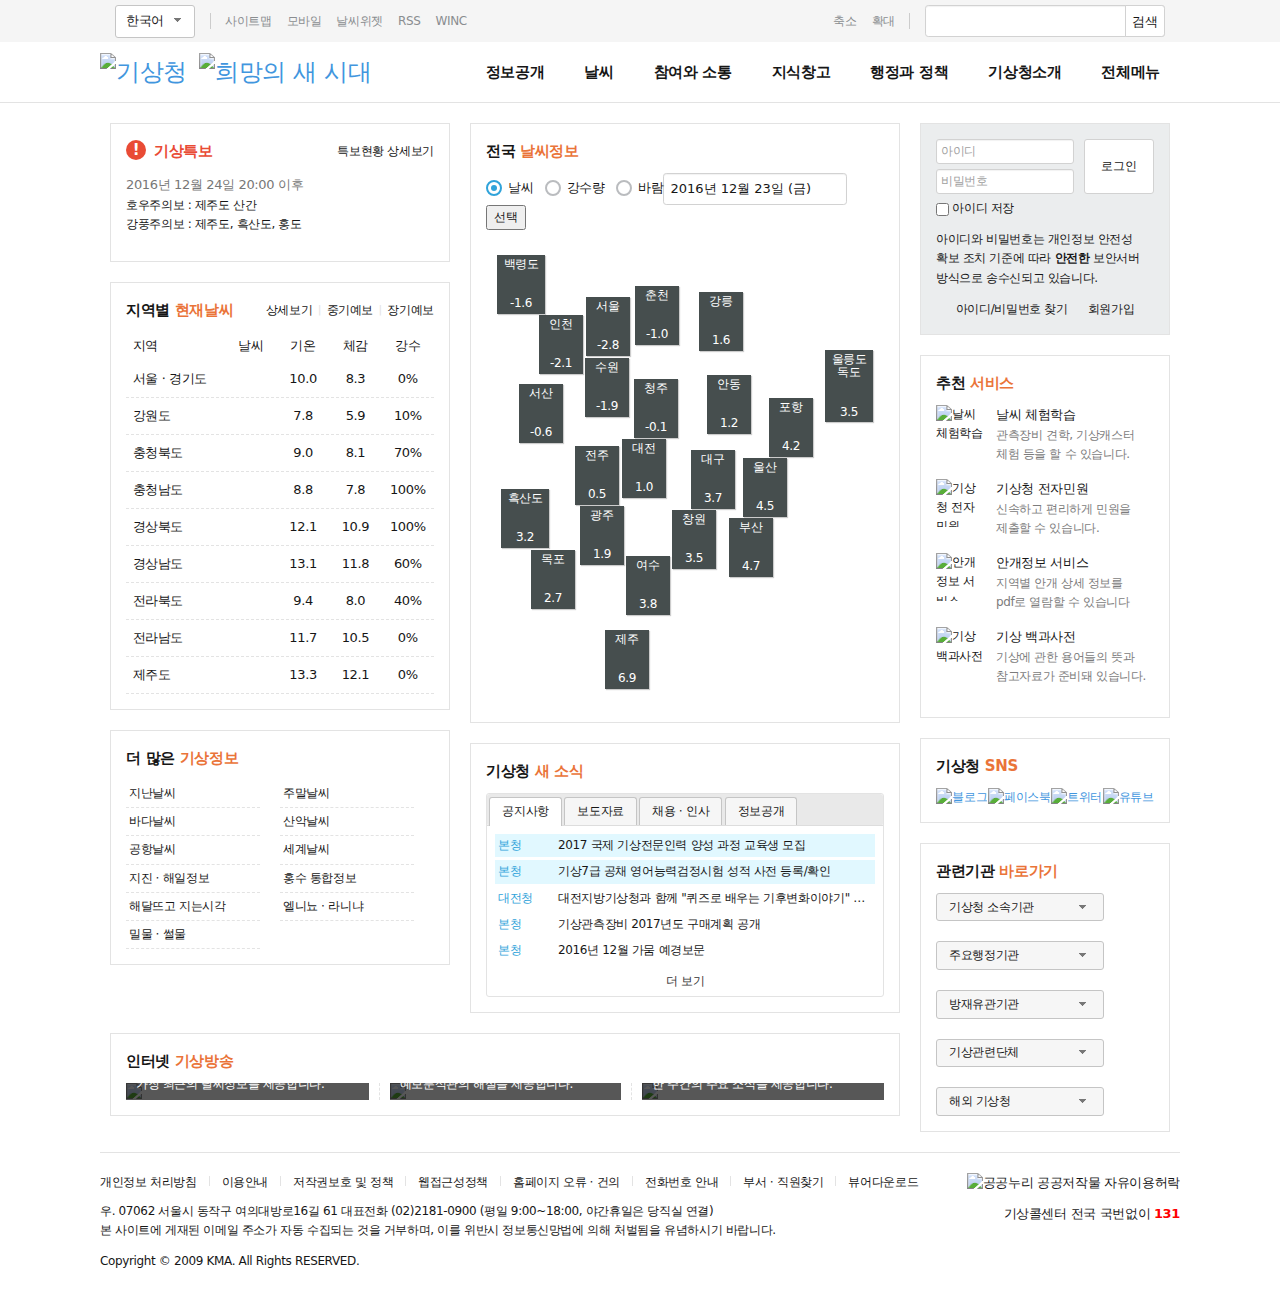
==== commit d2397436: "Fill up missing labels for forms" ====
--- a/index.html
+++ b/index.html
@@ -51,13 +51,13 @@
                     <form role="form" id="interlanguage" class="interlanguage">
                         <select role="listbox" id="language" name="language" class="styled">
                             <!-- http://web.kma.go.kr/index.jsp -->
-                            <option role="option" value="" selected="selected">한국어</option>
+                            <option role="option" value="Korean" selected="selected">한국어</option>
                             <!-- http://web.kma.go.kr/eng/index.jsp -->
-                            <option role="option" value="" lang="en">English</option>
+                            <option role="option" value="English" lang="en">English</option>
                             <!-- http://web.kma.go.kr/jpn/index.jsp -->
-                            <option role="option" value="" lang="ja">日本語</option>
+                            <option role="option" value="Japanese" lang="ja">日本語</option>
                             <!-- http://web.kma.go.kr/chn/index.jsp -->
-                            <option role="option" value="" lang="zh-Hans">中文</option>
+                            <option role="option" value="Chinese" lang="zh-Hans">中文</option>
                         </select>
                     </form>
                 </div>
@@ -410,9 +410,8 @@
                                 <label for="mode_wind">바람</label>
                             </div>
                             <!-- 날짜 선택 필드 -->
-                            <form role="form" id="meteomap_datepicker">
-                                <input type="text" id="meteomap_date" class="styled shadow" readonly aria-live="polite" aria-readonly="true">
-                            </form>
+                            <input type="text" id="meteomap_date" class="styled shadow" readonly aria-live="polite" aria-readonly="true">
+                            <label for="meteomap_date" class="sr_only">열람할 날짜를 선택합니다.</label>
                         </div>
 
                         <div class="meteomap_content">
@@ -796,8 +795,9 @@
                     <nav role="navigation">
                         <ul class="list_inline">
                             <li>
-                                <select role="listbox" name="b_affiliated" id="b_affiliated">
-                                    <option role="option" disabled selected>기상청 소속기관</option>
+                                <label for="b_affiliated" class="sr_only">기상청 소속기관</label>
+                                <select role="listbox" id="b_affiliated" name="b_affiliated">
+                                    <option role="option" value="기상청 소속기관" disabled selected>기상청 소속기관</option>
                                     <option role="option" value="http://web.kma.go.kr/aboutkma/intro/metropolitan/index.jsp">수도권기상청</option>
                                     <option role="option" value="http://web.kma.go.kr/aboutkma/intro/busan/index.jsp">부산지방기상청</option>
                                     <option role="option" value="http://web.kma.go.kr/aboutkma/intro/gwangju/index.jsp">광주지방기상청</option>
@@ -816,8 +816,9 @@
                                 </select>
                             </li>
                             <li>
-                                <select role="listbox" name="b_administrative" id="b_administrative">
-                                    <option role="option" disabled selected>주요행정기관</option>
+                                <label for="b_administrative" class="sr_only">주요행정기관</label>
+                                <select role="listbox" id="b_administrative" name="b_administrative">
+                                    <option role="option" value="주요행정기관" disabled selected>주요행정기관</option>
                                     <option role="option" value="청와대">청와대</option>
                                     <option role="option" value="국무총리실">국무총리실</option>
                                     <option role="option" value="감사원">감사원</option>
@@ -878,7 +879,8 @@
                                 </select>
                             </li>
                             <li>
-                                <select role="listbox" name="b_related" id="b_related">
+                                <label for="b_related" class="sr_only">방재유관기관</label>
+                                <select role="listbox" id="b_related" name="b_related">
                                     <option role="option" disabled selected>방재유관기관</option>
                                     <option role="option" value="http://www.nema.go.kr/">소방방재청</option>
                                     <option role="option" value="http://119.seoul.go.kr/">서울종합방재센터</option>
@@ -890,7 +892,8 @@
                                 </select>
                             </li>
                             <li>
-                                <select role="listbox" name="b_meteo" id="b_meteo">
+                                <label for="b_meteo" class="sr_only">기상관련단체</label>
+                                <select role="listbox" id="b_meteo" name="b_meteo">
                                     <option role="option" disabled selected>기상관련단체</option>
                                     <option role="option" value="http://www.kmipa.or.kr/">한국기상산업진흥원</option>
                                     <option role="option" value="">한국기상기후아카데미</option>
@@ -899,7 +902,8 @@
                                 </select>
                             </li>
                             <li>
-                                <select role="listbox" name="b_international" id="b_international">
+                                <label for="b_international" class="sr_only">해외 기상청</label>
+                                <select role="listbox" id="b_international" name="b_international">
                                     <option disabled selected>해외 기상청</option>
                                     <option role="option" value="http://www.weather.gov">미국 기상청</option>
                                     <option role="option" value="http://www.jma.go.jp">일본 기상청</option>
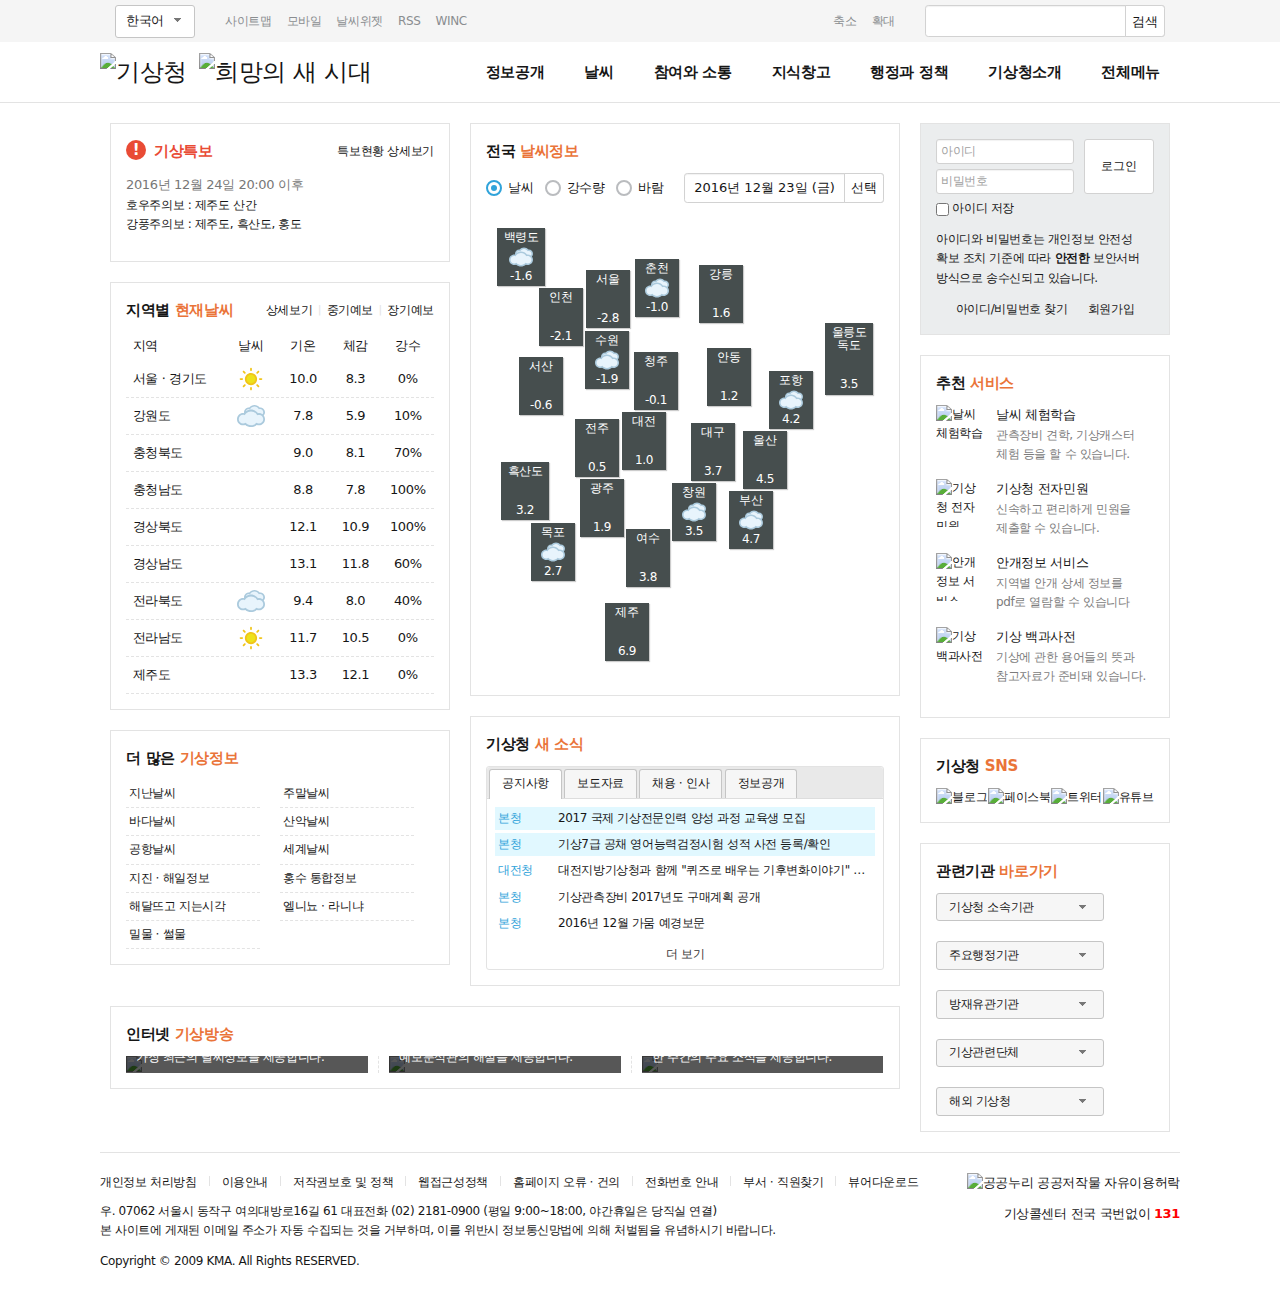
==== commit 361238e2: "Restructure contacts section in footer" ====
--- a/index.html
+++ b/index.html
@@ -31,6 +31,7 @@
     <script type="text/javascript" src="plugins/jquery-1.12.4.min.js"></script>
     <script type="text/javascript" src="plugins/jquery-ui/jquery-ui.min.js"></script>
     <!--[if lt IE 9]>
+    <link rel="stylesheet" type="text/css" href="css/ie8.css">
     <script type="text/javascript" src="plugins/html5shiv.min.js"></script>
     <script type="text/javascript" src="plugins/html5shiv-printshiv.min.js"></script>
     <![endif]-->
@@ -47,8 +48,9 @@
             <div class="grid_holder">
 
                 <!-- 언어 -->
-                <div class="l-left cell">
+                <div class="float_left cell">
                     <form role="form" id="interlanguage" class="interlanguage">
+                        <label for="language" class="sr_only">언어 선택</label>
                         <select role="listbox" id="language" name="language" class="styled">
                             <!-- http://web.kma.go.kr/index.jsp -->
                             <option role="option" value="Korean" selected="selected">한국어</option>
@@ -63,7 +65,7 @@
                 </div>
 
                 <!-- 편의성 링크 -->
-                <div class="l-left cell navset">
+                <div class="float_left cell navset">
                     <ul role="menu" class="list_inline">
                         <li role="presentation"><a role="menuitem" href="#" title="모바일 버전으로 보기">사이트맵</a></li>
                         <li role="presentation"><a role="menuitem" href="#" title="모바일 버전으로 보기">모바일</a></li>
@@ -74,7 +76,7 @@
                 </div>
 
                 <!-- 검색 -->
-                <div class="l-right cell">
+                <div class="float_right cell">
                     <form role="search" id="search_dictionary" class="global_search" method="post" aria-label="global search">
                         <div class="view">
                             <input type="text" id="input_keyword1" name="keyword" class="inputbase styled shadow" title="검색어 입력"> 
@@ -84,7 +86,7 @@
                 </div>
 
                 <!-- 글자 크기 조절 -->
-                <div class="l-right cell navset">
+                <div class="float_right cell navset">
                     <ul role="menu" class="list_inline">
                         <li role="presentation"><a role="menuitem" id="zoom_out" href="#" title="화면 크기를 축소합니다.">축소</a></li>
                         <li role="presentation"><a role="menuitem" id="zoom_in" href="#" title="화면 크기를 확대합니다.">확대</a></li>
@@ -95,9 +97,9 @@
         </div>
 
         <!-- main header -->
-        <div role="menubar" id="main_header" class="l-main_header grid_holder">
+        <div role="menubar" id="main_header" class="grid_holder">
             <!-- 기상청 로고 -->
-            <h1 id="site_logo" class="l-left">
+            <h1 id="site_logo" class="float_left">
                 <a role="button" href="#">
                     <img src="img/logo.svg" width="98" height="40" alt="기상청">
                 </a>
@@ -108,7 +110,7 @@
             </h1>
 
             <!-- 메인 메뉴 -->
-            <nav id="content_nav" class="l-right">
+            <nav id="content_nav" class="float_right">
                 <ul role="menu" class="primary_nav">
                     <li role="presentation">
                         <a role="menuitem" id="content_open_gov" href="#" title="정보공개">정보공개</a>
@@ -263,7 +265,7 @@
     </header>
 
     <!-- main content -->
-    <main id="content" class="l-content">
+    <main id="content">
         <div class="grid_holder">
             <div class="grid_outer_9">
 
@@ -394,158 +396,161 @@
                 <div class="grid_5">
 
                     <!-- 전국 날씨정보 -->
-                    <section role="region" class="component padded meteomap">
+                    <section role="region" id="section_meteo_map" class="component padded">
                         <h2 class="component_heading">전국 <em>날씨정보</em></h2>
 
-                        <div class="meteomap_nav group">
+                        <div class="meteo_map_control group">
                             <!-- 모드 스위치 버튼 -->
-                            <div role="radiogroup" id="meteomap_switcher">
-                                <input role="radio" type="radio" name="meteomap_mode" id="mode_weather" class="radio active" checked aria-checked="true">
-                                <label for="mode_weather">날씨</label>
-
-                                <input role="radio" type="radio" name="meteomap_mode" id="mode_precip" class="radio" aria-checked="false">
-                                <label for="mode_precip">강수량</label>
-
-                                <input role="radio" type="radio" name="meteomap_mode" id="mode_wind" class="radio" aria-checked="false">
-                                <label for="mode_wind">바람</label>
+                            <div role="radiogroup" id="meteo_map_toggle" class="meteo_map_toggle">
+                                <input role="radio" type="radio" name="meteo_map_toggle" id="meteo_map_tg_weather" class="radio active" checked aria-checked="true">
+                                <label for="meteo_map_tg_weather">날씨</label>
+
+                                <input role="radio" type="radio" name="meteo_map_toggle" id="meteo_map_tg_precip" class="radio" aria-checked="false">
+                                <label for="meteo_map_tg_precip">강수량</label>
+
+                                <input role="radio" type="radio" name="meteo_map_toggle" id="meteo_map_tg_wind" class="radio" aria-checked="false">
+                                <label for="meteo_map_tg_wind">바람</label>
                             </div>
+
                             <!-- 날짜 선택 필드 -->
-                            <input type="text" id="meteomap_date" class="styled shadow" readonly aria-live="polite" aria-readonly="true">
-                            <label for="meteomap_date" class="sr_only">열람할 날짜를 선택합니다.</label>
+                            <div class="meteo_map_select_date">
+                                <input type="text" id="meteo_map_date" class="ui-datepicker-field styled shadow" readonly aria-live="polite" aria-readonly="true">
+                                <label for="meteo_map_date" class="sr_only">열람할 날짜를 선택합니다.</label>
+                            </div>
                         </div>
 
-                        <div class="meteomap_content">
-                            <ul id="meteomap_list" class="mode_weather currentday">
-                                <li class="seoul">
+                        <div class="meteo_map_wrap">
+                            <ul id="meteo_map" class="meteo_map_list show_weather is_today">
+                                <li class="meteo_map_list_item seoul">
                                     <a href="#">
                                         <span>서울</span>
-                                        <span role="presentation" class="data"></span>
-                                    </a>
-                                </li>
-                                <li class="incheon">
+                                        <span class="data"></span>
+                                    </a>
+                                </li>
+                                <li class="meteo_map_list_item incheon">
                                     <a href="#">
                                         <span>인천</span>
-                                        <span role="presentation" class="data"></span>
-                                    </a>
-                                </li>
-                                <li class="suwon">
+                                        <span class="data"></span>
+                                    </a>
+                                </li>
+                                <li class="meteo_map_list_item suwon">
                                     <a href="#">
                                         <span>수원</span>
-                                        <span role="presentation" class="data"></span>
-                                    </a>
-                                </li>
-                                <li class="chuncheon">
+                                        <span class="data"></span>
+                                    </a>
+                                </li>
+                                <li class="meteo_map_list_item chuncheon">
                                     <a href="#">
                                         <span>춘천</span>
-                                        <span role="presentation" class="data"></span>
-                                    </a>
-                                </li>
-                                <li class="gangreung">
+                                        <span class="data"></span>
+                                    </a>
+                                </li>
+                                <li class="meteo_map_list_item gangreung">
                                     <a href="#">
                                         <span>강릉</span>
-                                        <span role="presentation" class="data"></span>
-                                    </a>
-                                </li>
-                                <li class="dokdo">
+                                        <span class="data"></span>
+                                    </a>
+                                </li>
+                                <li class="meteo_map_list_item dokdo">
                                     <a href="#">
                                         <span>울릉도<br>독도</span>
-                                        <span role="presentation" class="data"></span>
-                                    </a>
-                                </li>
-                                <li class="baengnyeongdo">
+                                        <span class="data"></span>
+                                    </a>
+                                </li>
+                                <li class="meteo_map_list_item baengnyeongdo">
                                     <a href="#">
                                         <span>백령도</span>
-                                        <span role="presentation" class="data"></span>
-                                    </a>
-                                </li>
-                                <li class="daejeoun">
+                                        <span class="data"></span>
+                                    </a>
+                                </li>
+                                <li class="meteo_map_list_item daejeoun">
                                     <a href="#">
                                         <span>대전</span>
-                                        <span role="presentation" class="data"></span>
-                                    </a>
-                                </li>
-                                <li class="seosan">
+                                        <span class="data"></span>
+                                    </a>
+                                </li>
+                                <li class="meteo_map_list_item seosan">
                                     <a href="#">
                                         <span>서산</span>
-                                        <span role="presentation" class="data"></span>
-                                    </a>
-                                </li>
-                                <li class="chungju">
+                                        <span class="data"></span>
+                                    </a>
+                                </li>
+                                <li class="meteo_map_list_item chungju">
                                     <a href="#">
                                         <span>청주</span>
-                                        <span role="presentation" class="data"></span>
-                                    </a>
-                                </li>
-                                <li class="jeonju">
+                                        <span class="data"></span>
+                                    </a>
+                                </li>
+                                <li class="meteo_map_list_item jeonju">
                                     <a href="#">
                                         <span>전주</span>
-                                        <span role="presentation" class="data"></span>
-                                    </a>
-                                </li>
-                                <li class="heuksando">
+                                        <span class="data"></span>
+                                    </a>
+                                </li>
+                                <li class="meteo_map_list_item heuksando">
                                     <a href="#">
                                         <span>흑산도</span>
-                                        <span role="presentation" class="data"></span>
-                                    </a>
-                                </li>
-                                <li class="gwanju">
+                                        <span class="data"></span>
+                                    </a>
+                                </li>
+                                <li class="meteo_map_list_item gwanju">
                                     <a href="#">
                                         <span>광주</span>
-                                        <span role="presentation" class="data"></span>
-                                    </a>
-                                </li>
-                                <li class="yeosu">
+                                        <span class="data"></span>
+                                    </a>
+                                </li>
+                                <li class="meteo_map_list_item yeosu">
                                     <a href="#">
                                         <span>여수</span>
-                                        <span role="presentation" class="data"></span>
-                                    </a>
-                                </li>
-                                <li class="mokpo">
+                                        <span class="data"></span>
+                                    </a>
+                                </li>
+                                <li class="meteo_map_list_item mokpo">
                                     <a href="#">
                                         <span>목포</span>
-                                        <span role="presentation" class="data"></span>
-                                    </a>
-                                </li>
-                                <li class="daegu">
+                                        <span class="data"></span>
+                                    </a>
+                                </li>
+                                <li class="meteo_map_list_item daegu">
                                     <a href="#">
                                         <span>대구</span>
-                                        <span role="presentation" class="data"></span>
-                                    </a>
-                                </li>
-                                <li class="andong">
+                                        <span class="data"></span>
+                                    </a>
+                                </li>
+                                <li class="meteo_map_list_item andong">
                                     <a href="#">
                                         <span>안동</span>
-                                        <span role="presentation" class="data"></span>
-                                    </a>
-                                </li>
-                                <li class="pohang">
+                                        <span class="data"></span>
+                                    </a>
+                                </li>
+                                <li class="meteo_map_list_item pohang">
                                     <a href="#">
                                         <span>포항</span>
-                                        <span role="presentation" class="data"></span>
-                                    </a>
-                                </li>
-                                <li class="ulsan">
+                                        <span class="data"></span>
+                                    </a>
+                                </li>
+                                <li class="meteo_map_list_item ulsan">
                                     <a href="#">
                                         <span>울산</span>
-                                        <span role="presentation" class="data"></span>
-                                    </a>
-                                </li>
-                                <li class="busan">
+                                        <span class="data"></span>
+                                    </a>
+                                </li>
+                                <li class="meteo_map_list_item busan">
                                     <a href="#">
                                         <span>부산</span>
-                                        <span role="presentation" class="data"></span>
-                                    </a>
-                                </li>
-                                <li class="changwon">
+                                        <span class="data"></span>
+                                    </a>
+                                </li>
+                                <li class="meteo_map_list_item changwon">
                                     <a href="#">
                                         <span>창원</span>
-                                        <span role="presentation" class="data"></span>
-                                    </a>
-                                </li>
-                                <li class="jeju">
+                                        <span class="data"></span>
+                                    </a>
+                                </li>
+                                <li class="meteo_map_list_item jeju">
                                     <a href="#">
                                         <span>제주</span>
-                                        <span role="presentation" class="data"></span>
+                                        <span class="data"></span>
                                     </a>
                                 </li>
                             </ul>
@@ -810,71 +815,70 @@
                                     <option role="option" value="http://nmsc.kma.go.kr">국가기상위성센터</option>
                                     <option role="option" value="http://kama.kma.go.kr/">항공기상청</option>
                                     <option role="option" value="http://www.nimr.go.kr/">국립기상과학원</option>
-                                    <option role="option" value="http://radar.kma.go.kr/index.do">기상레이더센터</option>
-                                    <option role="option" value="http://typ.kma.go.kr/index.jsp">국가태풍센터</option>
-                                    <option role="option" value="http://web.kma.go.kr/aboutkma/intro/supercom/index.jsp">국가기상슈퍼컴퓨터센터</option>
+                                    <option role="option" value="http://radar.kma.go.kr/">기상레이더센터</option>
+                                    <option role="option" value="http://typ.kma.go.kr/">국가태풍센터</option>
+                                    <option role="option" value="http://web.kma.go.kr/">국가기상슈퍼컴퓨터센터</option>
                                 </select>
                             </li>
                             <li>
                                 <label for="b_administrative" class="sr_only">주요행정기관</label>
                                 <select role="listbox" id="b_administrative" name="b_administrative">
                                     <option role="option" value="주요행정기관" disabled selected>주요행정기관</option>
-                                    <option role="option" value="청와대">청와대</option>
-                                    <option role="option" value="국무총리실">국무총리실</option>
-                                    <option role="option" value="감사원">감사원</option>
-                                    <option role="option" value="국가정보원">국가정보원</option>
-                                    <option role="option" value="방송통신위원회">방송통신위원회</option>
-                                    <option role="option" value="국가인권위원회">국가인권위원회</option>
-                                    <option role="option" value="공정거래위원회">공정거래위원회</option>
-                                    <option role="option" value="금융위원회">금융위원회</option>
-                                    <option role="option" value="국민권익위원회">국민권익위원회</option>
-                                    <option role="option" value="국회사무처">국회사무처</option>
+                                    <option role="option" value="http://www.president.go.kr/">청와대</option>
+                                    <option role="option" value="http://www.pmo.go.kr/">국무총리실</option>
+                                    <option role="option" value="http://www.bai.go.kr/">감사원</option>
+                                    <option role="option" value="http://www.nis.go.kr/">국가정보원</option>
+                                    <option role="option" value="http://www.kcc.go.kr/">방송통신위원회</option>
+                                    <option role="option" value="http://www.humanrights.go.kr/">국가인권위원회</option>
+                                    <option role="option" value="http://www.ftc.go.kr/">공정거래위원회</option>
+                                    <option role="option" value="http://www.fsc.go.kr/">금융위원회</option>
+                                    <option role="option" value="http://www.acrc.go.kr/">국민권익위원회</option>
+                                    <option role="option" value="http://nas.na.go.kr/">국회사무처</option>
                                     
                                     <optgroup label="17부">
-                                        <option role="option" value="기획재정부">기획재정부</option>
-                                        <option role="option" value="미래창조과학부">미래창조과학부</option>
-                                        <option role="option" value="교육부">교육부</option>
-                                        <option role="option" value="외교부">외교부</option>
-                                        <option role="option" value="통일부">통일부</option>
-                                        <option role="option" value="법무부">법무부</option>
-                                        <option role="option" value="국방부">국방부</option>
-                                        <option role="option" value="행정자치부">행정자치부</option>
-                                        <option role="option" value="문화체육관광부">문화체육관광부</option>
-                                        <option role="option" value="농림축산식품부">농림축산식품부</option>
-                                        <option role="option" value="산업통상자원부">산업통상자원부</option>
-                                        <option role="option" value="보건복지부">보건복지부</option>
-                                        <option role="option" value="환경부">환경부</option>
-                                        <option role="option" value="고용노동부">고용노동부</option>
-                                        <option role="option" value="여성가족부">여성가족부</option>
-                                        <option role="option" value="국토교통부">국토교통부</option>
-                                        <option role="option" value="해양수산부">해양수산부</option>
+                                        <option role="option" value="http://www.mosf.go.kr/">기획재정부</option>
+                                        <option role="option" value="http://www.msip.go.kr/">미래창조과학부</option>
+                                        <option role="option" value="http://www.moe.go.kr/">교육부</option>
+                                        <option role="option" value="http://www.mofa.go.kr/">외교부</option>
+                                        <option role="option" value="http://www.unikorea.go.kr/">통일부</option>
+                                        <option role="option" value="http://www.moj.go.kr/">법무부</option>
+                                        <option role="option" value="http://www.mnd.go.kr/">국방부</option>
+                                        <option role="option" value="http://www.moi.go.kr/">행정자치부</option>
+                                        <option role="option" value="http://www.mct.go.kr/">문화체육관광부</option>
+                                        <option role="option" value="http://www.mafra.go.kr/">농림축산식품부</option>
+                                        <option role="option" value="http://www.mke.go.kr/">산업통상자원부</option>
+                                        <option role="option" value="http://www.mohw.go.kr/">보건복지부</option>
+                                        <option role="option" value="http://www.me.go.kr/">환경부</option>
+                                        <option role="option" value="http://www.moel.go.kr/">고용노동부</option>
+                                        <option role="option" value="http://www.mogef.go.kr/">여성가족부</option>
+                                        <option role="option" value="http://www.molit.go.kr/">국토교통부</option>
+                                        <option role="option" value="http://www.mof.go.kr/">해양수산부</option>
                                     </optgroup>
                                     
                                     <optgroup label="5처">
-                                        <option role="option" value="국민안전처">국민안전처</option>
-                                        <option role="option" value="인사혁신처">인사혁신처</option>
-                                        <option role="option" value="법제처">법제처</option>
-                                        <option role="option" value="국가보훈처">국가보훈처</option>
-                                        <option role="option" value="식품의약품안전처">식품의약품안전처</option>
+                                        <option role="option" value="http://www.mpss.go.kr/">국민안전처</option>
+                                        <option role="option" value="http://www.mpm.go.kr/">인사혁신처</option>
+                                        <option role="option" value="http://www.moleg.go.kr/">법제처</option>
+                                        <option role="option" value="http://www.mpva.go.kr/">국가보훈처</option>
+                                        <option role="option" value="http://www.mfds.go.kr/">식품의약품안전처</option>
                                     </optgroup>
                                     
                                     <optgroup label="16청">
-                                        <option role="option" value="국세청">국세청</option>
-                                        <option role="option" value="관세청">관세청</option>
-                                        <option role="option" value="조달청">조달청</option>
-                                        <option role="option" value="통계청">통계청</option>
-                                        <option role="option" value="검찰청">검찰청</option>
-                                        <option role="option" value="병무청">병무청</option>
-                                        <option role="option" value="방위사업청">방위사업청</option>
-                                        <option role="option" value="경찰청">경찰청</option>
-                                        <option role="option" value="문화재청">문화재청</option>
-                                        <option role="option" value="농촌진흥청">농촌진흥청</option>
-                                        <option role="option" value="산림청">산림청</option>
-                                        <option role="option" value="중소기업청">중소기업청</option>
-                                        <option role="option" value="특허청">특허청</option>
-                                        <option role="option" value="기상청">기상청</option>
-                                        <option role="option" value="행정중심복합도시건설청">행정중심복합도시건설청</option>
-                                        <option role="option" value="새만금개발청">새만금개발청</option>
+                                        <option role="option" value="http://www.nts.go.kr/">국세청</option>
+                                        <option role="option" value="http://www.customs.go.kr/">관세청</option>
+                                        <option role="option" value="http://www.pps.go.kr/">조달청</option>
+                                        <option role="option" value="http://kostat.go.kr/">통계청</option>
+                                        <option role="option" value="http://www.spo.go.kr/">검찰청</option>
+                                        <option role="option" value="http://www.mma.go.kr/">병무청</option>
+                                        <option role="option" value="http://www.dapa.go.kr/">방위사업청</option>
+                                        <option role="option" value="http://www.police.go.kr/">경찰청</option>
+                                        <option role="option" value="http://www.cha.go.kr/">문화재청</option>
+                                        <option role="option" value="http://www.rda.go.kr/">농촌진흥청</option>
+                                        <option role="option" value="http://www.forest.go.kr/">산림청</option>
+                                        <option role="option" value="http://www.smba.go.kr/">중소기업청</option>
+                                        <option role="option" value="http://www.kipo.go.kr/">특허청</option>
+                                        <option role="option" value="http://www.naacc.go.kr/">행정중심복합도시건설청</option>
+                                        <option role="option" value="http://www.saemangeum.go.kr/">새만금개발청</option>
                                     </optgroup>     
                                 </select>
                             </li>
@@ -884,11 +888,10 @@
                                     <option role="option" disabled selected>방재유관기관</option>
                                     <option role="option" value="http://www.nema.go.kr/">소방방재청</option>
                                     <option role="option" value="http://119.seoul.go.kr/">서울종합방재센터</option>
-                                    <option role="option" value="http://www.ndmi.go.kr">국립재난안전연구원</option>
+                                    <option role="option" value="http://www.ndmi.go.kr/">국립재난안전연구원</option>
                                     <option role="option" value="http://www.hrfco.go.kr/">한강홍수통제소</option>
-                                    <option role="option" value="http://www.snskorea.go.kr/intro/nation_03.view">중앙재난안전대책본부</option>
-                                    <option role="option" value="http://www.airkorea.or.kr">대기오염도실시간공개</option>
-                                    <option role="option" value="http://www.wamis.go.kr">국가수자원관리종합정보시스템</option>
+                                    <option role="option" value="http://www.airkorea.or.kr/">대기오염도실시간공개</option>
+                                    <option role="option" value="http://www.wamis.go.kr/">국가수자원관리종합정보시스템</option>
                                 </select>
                             </li>
                             <li>
@@ -896,21 +899,20 @@
                                 <select role="listbox" id="b_meteo" name="b_meteo">
                                     <option role="option" disabled selected>기상관련단체</option>
                                     <option role="option" value="http://www.kmipa.or.kr/">한국기상산업진흥원</option>
-                                    <option role="option" value="">한국기상기후아카데미</option>
-                                    <option role="option" value="http://www.apcc21.org/main.do?lang=en">APEC기후센터</option>
-                                    <option role="option" value="https://www.kiaps.org/main.do">한국형수치예보모델개발사업단</option>
+                                    <option role="option" value="http://www.apcc21.org/">APEC기후센터</option>
+                                    <option role="option" value="https://www.kiaps.org/">한국형수치예보모델개발사업단</option>
                                 </select>
                             </li>
                             <li>
                                 <label for="b_international" class="sr_only">해외 기상청</label>
                                 <select role="listbox" id="b_international" name="b_international">
                                     <option disabled selected>해외 기상청</option>
-                                    <option role="option" value="http://www.weather.gov">미국 기상청</option>
-                                    <option role="option" value="http://www.jma.go.jp">일본 기상청</option>
-                                    <option role="option" value="http://www.cma.gov.cn/cma_new/">중국 기상청</option>
+                                    <option role="option" value="http://www.weather.gov/">미국 기상청</option>
+                                    <option role="option" value="http://www.jma.go.jp/">일본 기상청</option>
+                                    <option role="option" value="http://www.cma.gov.cn/">중국 기상청</option>
                                     <option role="option" value="http://www.metoffice.gov.uk/">영국 기상청</option>
-                                    <option role="option" value="http://www.meteo.fr/e_index.html">프랑스 기상청</option>
-                                    <option role="option" value="http://www.wmo.int">세계기상기구WMO</option>
+                                    <option role="option" value="http://www.meteo.fr/">프랑스 기상청</option>
+                                    <option role="option" value="http://www.wmo.int/">세계기상기구WMO</option>
                                 </select>
                             </li>
                         </ul>
@@ -927,7 +929,7 @@
 
         <div class="grid_holder">
 
-            <div class="l-left">
+            <div class="float_left">
                 <nav role="navigation" class="footer_links">
                     <ul class="list_inline">
                         <li><a href="#">개인정보 처리방침</a></li>
@@ -940,13 +942,15 @@
                         <li><a href="#">뷰어다운로드</a></li>
                     </ul>
                 </nav>
-                <address class="address">
-                    우. 07062 서울시 동작구 여의대방로16길 61  대표전화 (02)2181-0900 (평일 9:00~18:00, 야간휴일은 당직실 연결)<br>본 사이트에 게재된 이메일 주소가 자동 수집되는 것을 거부하며, 이를 위반시 정보통신망법에 의해 처벌됨을 유념하시기 바랍니다.
-                </address>
+                <div class="footer_contacts">
+                    <address class="address">우. 07062 서울시 동작구 여의대방로16길 61  대표전화</address>
+                    <a class="phone" href="tel:0221810900">(02) 2181-0900 (평일 9:00~18:00, 야간휴일은 당직실 연결)</a>
+                    <p class="notice_warning">본 사이트에 게재된 이메일 주소가 자동 수집되는 것을 거부하며, 이를 위반시 정보통신망법에 의해 처벌됨을 유념하시기 바랍니다.</p>
+                </div>
                 <p class="copyright">Copyright © 2009 KMA. All Rights RESERVED.</p>
             </div>
 
-            <div class="l-right">
+            <div class="float_right">
                 <nav role="navigation">
                     <ul class="list_unstyled footer_banner">
                         <li>
@@ -965,7 +969,8 @@
     </footer>
 
     <!-- JavaScripts -->
-    <script type="text/javascript" src="js/main.js"></script>
+    <script type="text/javascript" src="js/common.min.js"></script>
+    <script type="text/javascript" src="js/main.min.js"></script>
 </body>
 
 </html>
--- a/css/style.css
+++ b/css/style.css
@@ -1 +1 @@
-﻿html,body{font-family:sans-serif;-ms-text-size-adjust:100%;-webkit-text-size-adjust:100%}body{margin:0}article,aside,details,figcaption,figure,footer,header,hgroup,main,menu,nav,section,summary{display:block}audio,canvas,progress,video{display:inline-block;vertical-align:baseline}audio:not([controls]){display:none;height:0}[hidden],template{display:none}a{background-color:transparent}a:active,a:hover{outline:0}abbr[title]{border-bottom:1px dotted}b,strong{font-weight:bold}dfn{font-style:italic}h1{font-size:2em;margin:0.67em 0}mark{background:#ff0;color:#000}small{font-size:80%}sub,sup{font-size:75%;line-height:0;position:relative;vertical-align:baseline}sup{top:-0.5em}sub{bottom:-0.25em}img{border:0}svg:not(:root){overflow:hidden}figure{margin:1em 40px}hr{box-sizing:content-box;height:0}pre{overflow:auto}code,kbd,pre,samp{font-family:monospace, monospace;font-size:1em}button,input,optgroup,select,textarea{color:inherit;font:inherit;margin:0}button{overflow:visible}button,select{text-transform:none}button,html input[type="button"],body input[type="button"],input[type="reset"],input[type="submit"]{-webkit-appearance:button;cursor:pointer}button[disabled],html input[disabled],body input[disabled]{cursor:default}button::-moz-focus-inner,input::-moz-focus-inner{border:0;padding:0}input{line-height:normal}input[type="checkbox"],input[type="radio"]{box-sizing:border-box;padding:0}input[type="number"]::-webkit-inner-spin-button,input[type="number"]::-webkit-outer-spin-button{height:auto}input[type="search"]{-webkit-appearance:textfield;box-sizing:content-box}input[type="search"]::-webkit-search-cancel-button,input[type="search"]::-webkit-search-decoration{-webkit-appearance:none}fieldset{border:1px solid #c0c0c0;margin:0 2px;padding:0.35em 0.625em 0.75em}legend{border:0;padding:0}textarea{overflow:auto}optgroup{font-weight:bold}table{border-collapse:collapse;border-spacing:0}td,th{padding:0}*,*::before,*::after{-webkit-box-sizing:border-box;-moz-box-sizing:border-box;-ms-box-sizing:border-box;-o-box-sizing:border-box;box-sizing:border-box}html,body{width:100%;height:100%;margin:0 auto;padding:0;font-size:12px}body{font-weight:400;letter-spacing:-.03em;line-height:1.6;color:#161616;position:relative;text-rendering:optimizeLegibility}html:lang(ko),body:lang(ko){font-family:system-ui,Arial,Dotum,sans-serif}html:lang(en),body:lang(en){font-family:system-ui,sans-serif}html:lang(ja),body:lang(ja){font-family:"ヒラギノ角ゴ Pro W3","Hiragino Kaku Gothic Pro",Osaka,"メイリオ",Meiryo,"ＭＳ Ｐゴシック","MS PGothic",sans-serif}html:lang(zn-Hans),body:lang(zn-Hans){font-family:Tahoma,Arial,Helvetica,"Microsoft YaHei New","Microsoft Yahei","微软雅黑",宋体,SimSun,STXihei,"华文细黑",sans-serif}h1,h2,h3,h4,h5,h6{margin:0;font-weight:normal}h2{font-size:15px}h3{font-size:13px}h4,h5,h6{font-size:12px}p{word-break:keep-all}a{text-decoration:none;cursor:pointer;color:#4196de}a:hover{text-decoration:underline}address,em{font-style:normal}label{display:inline-block;vertical-align:middle;font-size:12px;line-height:normal}input[disabled],input[disabled]+label{cursor:default !important}fieldset{padding:0}.group::after{clear:both;display:table;content:""}.list_unstyled{margin:0;padding:0;list-style:none}.list_inline{margin:0;padding:0;font-size:0}.list_inline>li{display:inline-block;font-size:1rem}.img_fluid{display:block;max-width:100%;height:auto}input.styled,button.styled,select.styled{background:white;border:1px solid #d2d2d2;-moz-border-radius:.25em;-webkit-border-radius:.25em;border-radius:.25em;color:#161616;display:inline-block;height:32px;margin:0;padding:0 6px;line-height:32px;text-align:left;font-size:13px;font-family:inherit;white-space:nowrap}input.styled,button.styled{-moz-appearance:none;-webkit-appearance:none}input.shadow{box-shadow:inset 0 1px 1px rgba(0,0,0,0.055)}input.radio,input.checkbox{display:inline-block;vertical-align:middle;position:relative;top:.1em}.select_overflow{max-height:25em}.sr_only{position:absolute;width:1px;height:1px;margin:-1px;padding:0;overflow:hidden;clip:rect(0, 0, 0, 0);border:0}.image_fix{line-height:0}.btn{display:inline-block;font-size:13px;line-height:17px;padding:5px 6px 8px;text-align:center;background:white;color:#161616;border:1px solid #d2d2d2;-moz-border-radius:.25em;-webkit-border-radius:.25em;border-radius:.25em;cursor:pointer}.btn:hover,.btn:focus{text-decoration:none}.radio{display:none !important}.radio+label{display:inline-block;height:30px;line-height:30px;padding-left:22px;position:relative;cursor:pointer;font-size:13px;color:#161616}.radio+label::before,.radio+label::after{content:"";display:inline-block;position:absolute;-moz-border-radius:50%;-webkit-border-radius:50%;border-radius:50%}.radio+label::before{width:16px;height:16px;top:7px;left:0;border:2px solid #babcbf}.radio+label::after{width:6px;height:6px;top:12px;left:5px}.radio+label:not(:first-of-type){margin-left:8px}.radio.active+label::before{border-color:#30a3da}.radio.active+label::after{background:#30a3da}.radio.disabled+label{filter:progid:DXImageTransform.Microsoft.Alpha(Opacity=50);opacity:.5}.meteo{display:inline-block;background-attachment:scroll;background-position:0 0;background-repeat:no-repeat}.meteo.clear{background-image:url(../img/weather/sun.png);background-image:url(../img/weather/sun.svg),none}.meteo.cloudy{background-image:url(../img/weather/cloudy.png);background-image:url(../img/weather/cloudy.svg),none}.meteo.cloudy2{background-image:url(../img/weather/cloud2.png);background-image:url(../img/weather/cloud2.svg),none}.meteo.rainy{background-image:url(../img/weather/rainy.png);background-image:url(../img/weather/rainy.svg),none}.meteo.snowy{background-image:url(../img/weather/snowy.png);background-image:url(../img/weather/snowy.svg),none}.meteo.lightning{background-image:url(../img/weather/lightning.png);background-image:url(../img/weather/lightning.svg),none}.meteo.haily{background-image:url(../img/weather/hail.png);background-image:url(../img/weather/hail.svg),none}.wind_dir{display:inline-block;background-attachment:scroll;background-position:0 0;background-repeat:no-repeat}.wind_dir.n{background-image:url(../img/wind/n.png);background-image:url(../img/wind/n.svg),none}.wind_dir.nne{background-image:url(../img/wind/nne.png);background-image:url(../img/wind/nne.svg),none}.wind_dir.ne{background-image:url(../img/wind/ne.png);background-image:url(../img/wind/ne.svg),none}.wind_dir.ene{background-image:url(../img/wind/ene.png);background-image:url(../img/wind/ene.svg),none}.wind_dir.e{background-image:url(../img/wind/e.png);background-image:url(../img/wind/e.svg),none}.wind_dir.ese{background-image:url(../img/wind/ese.png);background-image:url(../img/wind/ese.svg),none}.wind_dir.se{background-image:url(../img/wind/se.png);background-image:url(../img/wind/se.svg),none}.wind_dir.sse{background-image:url(../img/wind/sse.png);background-image:url(../img/wind/sse.svg),none}.wind_dir.s{background-image:url(../img/wind/s.png);background-image:url(../img/wind/s.svg),none}.wind_dir.ssw{background-image:url(../img/wind/ssw.png);background-image:url(../img/wind/ssw.svg),none}.wind_dir.sw{background-image:url(../img/wind/sw.png);background-image:url(../img/wind/sw.svg),none}.wind_dir.wsw{background-image:url(../img/wind/wsw.png);background-image:url(../img/wind/wsw.svg),none}.wind_dir.w{background-image:url(../img/wind/w.png);background-image:url(../img/wind/w.svg),none}.wind_dir.wnw{background-image:url(../img/wind/wnw.png);background-image:url(../img/wind/wnw.svg),none}.wind_dir.nw{background-image:url(../img/wind/nw.png);background-image:url(../img/wind/nw.svg),none}.wind_dir.nnw{background-image:url(../img/wind/nnw.png);background-image:url(../img/wind/nnw.svg),none}.grid_holder{width:1080px;margin-left:auto;margin-right:auto}.grid_holder::after{clear:both;display:table;content:""}.grid_1{float:left;margin:10px}.grid_2{float:left;margin:10px}.grid_3{float:left;margin:10px}.grid_4{float:left;margin:10px}.grid_5{float:left;margin:10px}.grid_6{float:left;margin:10px}.grid_7{float:left;margin:10px}.grid_8{float:left;margin:10px}.grid_9{float:left;margin:10px}.grid_10{float:left;margin:10px}.grid_11{float:left;margin:10px}.grid_12{float:left;margin:10px}.grid_1{width:70px}.grid_2{width:160px}.grid_3{width:250px}.grid_4{width:340px}.grid_5{width:430px}.grid_6{width:520px}.grid_7{width:610px}.grid_8{width:700px}.grid_9{width:790px}.grid_10{width:880px}.grid_11{width:970px}.grid_12{width:1060px}[class^="grid_outer_"]{float:left;margin:0}.grid_outer_1{width:90px}.grid_outer_2{width:180px}.grid_outer_3{width:270px}.grid_outer_4{width:360px}.grid_outer_5{width:450px}.grid_outer_6{width:540px}.grid_outer_7{width:630px}.grid_outer_8{width:720px}.grid_outer_9{width:810px}.grid_outer_10{width:900px}.grid_outer_11{width:990px}.grid_outer_12{width:1080px}.l-left{float:left}.l-right{float:right}.l-header{position:relative;z-index:1}.l-main_header{height:60px}.l-content{padding:10px 0;min-height:80vh}#header{border-bottom:1px solid #e3e3e3}#sub_header{background:whitesmoke;padding:5px 0}#sub_header .cell{height:32px;padding:0 15px;position:relative}#sub_header .cell.l-left+.l-left::before,#sub_header .cell.l-right+.l-right::before{background:#ccc;display:block;width:1px;height:16px;position:absolute;top:8px;content:""}#sub_header .cell.l-left+.l-left::before{left:0}#sub_header .cell.l-right+.l-right::before{right:0}#sub_header .navset li+li{margin-left:15px}#sub_header .navset a{color:#8a8d90;display:inline-block;height:32px;line-height:32px;text-align:center;text-decoration:none}#sub_header input,#sub_header select{margin:0}.interlanguage .ui-button{background:white !important;color:#161616 !important;width:80px !important;margin:0;padding:6px 8px 7px 10px;font-size:13px}.global_search .view{width:20em;position:relative}.global_search input[type="text"]{width:100%}.global_search input[type="submit"]{-moz-border-radius-topleft:0;-webkit-border-top-left-radius:0;border-top-left-radius:0;-moz-border-radius-bottomleft:0;-webkit-border-bottom-left-radius:0;border-bottom-left-radius:0;position:absolute;top:0;right:0;margin:0}#site_logo{display:table;height:60px;table-layout:fixed}#site_logo>*{display:table-cell;vertical-align:middle}#site_logo img{vertical-align:middle}#site_logo .spacer{width:12px}.primary_nav{margin:0;padding:0;list-style:none;font-size:0}.primary_nav>*{font-size:12px}.primary_nav>li{display:inline-block;position:relative;vertical-align:top}.primary_nav>li>a{display:inline-block;margin:0 10px;padding:0 10px;font-size:15px;font-weight:bold;line-height:60px;color:inherit}.primary_nav>li>a:hover,.primary_nav>li>a:focus{text-decoration:none}.primary_nav>li>a>img{vertical-align:middle;position:relative;top:-3px;margin:0 .25em}.primary_nav>li:hover .secondary_nav{display:block !important}.secondary_nav{background:#30a3da;color:white;display:none;width:180px;margin:0;padding:15px 20px;position:absolute;top:56px;left:0;z-index:1000;white-space:nowrap}.secondary_nav::before{border-right:6px double transparent;border-left:6px double transparent;border-bottom:10px solid #30a3da;display:block;width:0;height:0;position:absolute;top:-10px;left:32px;content:""}.secondary_nav>li{display:block;margin:.25em 0}.secondary_nav>li>a{color:inherit;display:block;padding:.1em 0;font-size:13px;text-decoration:none}.secondary_nav.mega{width:580px;right:0;left:auto}.secondary_nav.mega::before{right:32px;left:auto}.secondary_nav.mega>li{display:block;float:left;width:180px;margin:10px 0 20px}.secondary_nav.mega>li.clear{clear:left}.secondary_nav.mega>li>a{color:#c7e6f5;font-size:15px}.secondary_nav.mega>li>ul>li{display:block;margin:.25em 0}.secondary_nav.mega>li>ul a{color:white;padding:.1em 0;font-size:13px}.component{background:white;border:1px solid #e3e3e3;overflow:hidden;position:relative}.component+.component{margin-top:20px}.component.padded{padding:15px}.component_heading{margin:0 0 10px;font-weight:bold}.component_heading em{color:#ea7439;font-style:normal}.component .extra_links{position:absolute;top:15px;right:15px;font-size:0}.component .extra_links>*{font-size:12px}.component .extra_links>li{display:inline-block;line-height:24px}.component .extra_links>li:not(:first-child)::before{color:#e3e3e3;margin:0 .5em;vertical-align:1px;font-size:11px;content:"|"}.component .extra_links a{color:inherit}.warning .component_heading{color:#e94b35;padding-left:28px;position:relative}.warning .component_heading::before{background:#e94b35;color:white;border-radius:50%;content:"!";display:inline-block;width:20px;height:20px;position:absolute;bottom:3px;left:0;line-height:20px;text-align:center}.warning dt{font-size:13px;color:#777}.warning dd{margin:0}.current_weather .row{color:#161616;display:table;width:100%;padding:4px 0;font-size:13px}.current_weather .row span{display:table-cell;padding:0 .5em;vertical-align:middle}.current_weather .row .region{width:32%}.current_weather .row .region ~ span{width:17%;text-align:center}.current_weather .row:not(.heading){border-bottom:1px dashed #e3e3e3}.current_weather .meteo,.current_weather .wind_dir{background-size:28px 28px;display:block;width:28px;height:28px;margin:0 auto}.extra_features li{width:50%}.extra_features a{border-bottom:1px dashed #e3e3e3;color:inherit;display:block;margin-right:20px;padding:4px 3px}.meteomap_nav #meteomap_datepicker{float:right;position:relative}.meteomap_nav #meteomap_datepicker input{width:200px;height:30px;padding:0 45px 0 6px;line-height:30px;text-align:center;font-size:13px;cursor:pointer}.meteomap_nav #meteomap_datepicker input+button{background:white;border:1px solid #d2d2d2;-moz-border-radius-topright:.25em;-webkit-border-top-right-radius:.25em;border-top-right-radius:.25em;-moz-border-radius-bottomright:.25em;-webkit-border-bottom-right-radius:.25em;border-bottom-right-radius:.25em;color:#161616;display:inline-block;width:40px;height:30px;padding:6px 6px 9px;position:absolute;top:0;right:0;line-height:15px;font-size:13px;-moz-appearance:none;-webkit-appearance:none}.meteomap_nav #meteomap_switcher{float:left}.meteomap_nav #meteomap_switcher li{display:inline-block;margin-right:8px}.meteomap_content{-moz-border-radius:.25em;-webkit-border-radius:.25em;border-radius:.25em;padding:10px 0;position:relative}.meteomap_content ul{background:url(../img/map/south_korea.png) no-repeat scroll 0 0;background-image:url(../img/map/south_korea.svg),none;background-size:100% 100%;display:block;width:380px;height:457px;margin:0 auto;padding:0;position:relative}.meteomap_content li{display:block;width:44px;position:absolute}.meteomap_content li.seoul{top:57px;left:91px}.meteomap_content li.incheon{top:75px;left:44px}.meteomap_content li.suwon{top:118px;left:90px}.meteomap_content li.chuncheon{top:46px;left:140px}.meteomap_content li.gangreung{top:52px;left:204px}.meteomap_content li.dokdo{width:48px;top:110px;left:330px}.meteomap_content li.baengnyeongdo{width:48px;top:15px;left:2px}.meteomap_content li.daejeoun{top:199px;left:127px}.meteomap_content li.seosan{top:144px;left:24px}.meteomap_content li.chungju{top:139px;left:139px}.meteomap_content li.jeonju{top:206px;left:80px}.meteomap_content li.heuksando{width:48px;top:249px;left:6px}.meteomap_content li.gwanju{top:266px;left:85px}.meteomap_content li.yeosu{top:316px;left:131px}.meteomap_content li.mokpo{top:310px;left:36px}.meteomap_content li.daegu{top:210px;left:196px}.meteomap_content li.andong{top:135px;left:212px}.meteomap_content li.pohang{top:158px;left:274px}.meteomap_content li.ulsan{top:218px;left:248px}.meteomap_content li.busan{top:278px;left:234px}.meteomap_content li.changwon{top:270px;left:177px}.meteomap_content li.jeju{top:390px;left:110px}.meteomap_content a{background:#464e4e;box-shadow:1px 1px 1px rgba(0,0,0,0.2);color:white;display:block;padding:3px 0;line-height:1.1;text-align:center;text-decoration:none}.meteomap_content a:hover{box-shadow:inset 0 0 1px rgba(255,255,255,0.9)}.meteomap_content a>span{display:block}.meteomap_content a .data>*{display:none}.meteomap_content a .data i{background-size:24px 24px;width:24px;height:24px;margin:1px auto}.meteomap_content .mode_weather .meteo{display:block}.meteomap_content .mode_weather.currentday .temp_avg{display:block}.meteomap_content .mode_weather:not(.currentday) .temp_max,.meteomap_content .mode_weather:not(.currentday) .temp_min{display:block}.meteomap_content .mode_precip>li{margin-top:12px}.meteomap_content .mode_precip .precip{display:block;margin-top:3px}.meteomap_content .mode_wind .wind_dir,.meteomap_content .mode_wind .wind_spd{display:block}.meteomap_content .notice_failure{background:white;background:rgba(255,255,255,0.92);color:red;position:absolute;top:10px;right:0}#meteomap_legend{position:absolute;right:20px;bottom:20px}.recent_updates .board_name{display:table;width:100%;margin:0;padding:0;list-style:none;border-collapse:collapse}.recent_updates .board_name li{display:table-cell}.recent_updates .board_posts{border:solid #ccc;border-width:0 1px 1px}.recent_updates .board_posts .board li{display:block;margin:3px 0;padding:2px 3px;position:relative}.recent_updates .board_posts .board li.pinned{background:#e1f8ff}.recent_updates .board_posts .category{color:#30a3da;display:inline-block;position:absolute;left:3px}.recent_updates .board_posts .page{color:#161616;display:block;width:100%;white-space:nowrap;overflow:hidden;text-overflow:ellipsis;padding-left:60px}.recent_updates .board_posts .more{margin:10px 0 0;text-align:center}.recent_updates .board_posts .more a{color:inherit}.recent_updates .board_posts .more a::after{content:""}.recent_updates .ui-tabs .ui-tabs-panel{padding:5px 8px}.official_videos .video_list_item{width:33.33%;padding:0 10px}.official_videos .video_list_item:first-child{padding-left:0}.official_videos .video_list_item:last-child{padding-right:0}.official_videos .video_list_item+.video_list_item{border-left:1px dashed #e3e3e3}.official_videos .video_list_link{color:white;display:block;max-height:130px;overflow:hidden;position:relative;line-height:normal}.official_videos .video_list_link .mask{background:rgba(0,0,0,0.66);width:100%;padding:5px 10px;position:absolute;bottom:0;left:0}.official_videos .video_list_link p{margin:2px 0}.login{background:#ebedee}.login_form{position:relative}.login_field{margin:0 80px 5px 0;position:relative}.login_field input{border:1px solid #d2d2d2;-moz-border-radius:.25em;-webkit-border-radius:.25em;border-radius:.25em;display:block;width:100%;height:25px;padding:3px 5px}.login_field label{color:#9f9f9f;display:block;position:absolute;top:0;left:5px;line-height:25px}.login_submit{width:70px;height:55px;position:absolute;top:0;right:0;text-align:center}.login_submit input{background:white;border:1px solid #d2d2d2;-moz-border-radius:.25em;-webkit-border-radius:.25em;border-radius:.25em;display:block;width:100%;height:100%;-moz-appearance:none;-webkit-appearance:none}.login_extra_links{margin:0;padding:0;text-align:center}.login_extra_links li+li{margin-left:20px}.login_extra_links a{color:inherit}.recommended_link{color:inherit;display:block;margin:0 0 15px;padding-left:60px;position:relative}.recommended_link h3{margin:0}.recommended_link p{margin:0;color:#7C7C7C}.recommended_link img{position:absolute;top:0;left:0}.social ul{display:table;width:100%}.social li{display:table-cell;text-align:center}.bookmarks li+li{margin-top:20px}.footer>.grid_holder{border-top:1px solid #e3e3e3;padding:20px 0}.footer .l-right{text-align:right}.footer_links{margin:0 0 10px}.footer_links li+li::before{background:#e3e3e3;display:inline-block;width:1px;height:.8em;margin:0 1em;content:""}.footer_links li a{color:inherit}.footer_banner li{clear:right;float:right;display:block;margin:0 0 10px}.footer_banner a{color:inherit;display:block;font-size:13px}.footer_banner img{vertical-align:middle}.footer_banner mark{background:none;color:red;font-weight:bold}
+﻿html,body{font-family:sans-serif;-ms-text-size-adjust:100%;-webkit-text-size-adjust:100%}body{margin:0}article,aside,details,figcaption,figure,footer,header,hgroup,main,menu,nav,section,summary{display:block}audio,canvas,progress,video{display:inline-block;vertical-align:baseline}audio:not([controls]){display:none;height:0}[hidden],template{display:none}a{background-color:transparent}a:active,a:hover{outline:0}abbr[title]{border-bottom:1px dotted}b,strong{font-weight:bold}dfn{font-style:italic}h1{font-size:2em;margin:0.67em 0}mark{background:#ff0;color:#000}small{font-size:80%}sub,sup{font-size:75%;line-height:0;position:relative;vertical-align:baseline}sup{top:-0.5em}sub{bottom:-0.25em}img{border:0}svg:not(:root){overflow:hidden}figure{margin:1em 40px}hr{box-sizing:content-box;height:0}pre{overflow:auto}code,kbd,pre,samp{font-family:monospace, monospace;font-size:1em}button,input,optgroup,select,textarea{color:inherit;font:inherit;margin:0}button{overflow:visible}button,select{text-transform:none}button,html input[type="button"],body input[type="button"],input[type="reset"],input[type="submit"]{-webkit-appearance:button;cursor:pointer}button[disabled],html input[disabled],body input[disabled]{cursor:default}button::-moz-focus-inner,input::-moz-focus-inner{border:0;padding:0}input{line-height:normal}input[type="checkbox"],input[type="radio"]{box-sizing:border-box;padding:0}input[type="number"]::-webkit-inner-spin-button,input[type="number"]::-webkit-outer-spin-button{height:auto}input[type="search"]{-webkit-appearance:textfield;box-sizing:content-box}input[type="search"]::-webkit-search-cancel-button,input[type="search"]::-webkit-search-decoration{-webkit-appearance:none}fieldset{border:1px solid #c0c0c0;margin:0 2px;padding:0.35em 0.625em 0.75em}legend{border:0;padding:0}textarea{overflow:auto}optgroup{font-weight:bold}table{border-collapse:collapse;border-spacing:0}td,th{padding:0}*,*:before,*:after{-webkit-box-sizing:border-box;-moz-box-sizing:border-box;-ms-box-sizing:border-box;-o-box-sizing:border-box;box-sizing:border-box}html,body{width:100%;height:100%;margin:0 auto;padding:0;font-size:12px}body{color:#161616;position:relative;line-height:1.6;font-weight:400;letter-spacing:-.03em;-webkit-text-rendering:optimizeLegibility;-moz-text-rendering:optimizeLegibility;-ms-text-rendering:optimizeLegibility;-o-text-rendering:optimizeLegibility;text-rendering:optimizeLegibility;-webkit-text-size-adjust:none;-moz-text-size-adjust:none;-ms-text-size-adjust:none;-o-text-size-adjust:none;text-size-adjust:none}html:lang(ko),body:lang(ko){font-family:system-ui,-apple-system,BlinkMacSystemFont,"맑은 고딕","Malgun Gothic",Segoe UI,Roboto,Oxygen,Ubuntu,Cantarell,Fira Sans,Droid Sans,Helvetica Neue,Arial,Dotum,sans-serif}html:lang(en),body:lang(en){font-family:system-ui,-apple-system,BlinkMacSystemFont,Segoe UI,Roboto,Oxygen,Ubuntu,Cantarell,Fira Sans,Droid Sans,Helvetica Neue,sans-serif}html:lang(ja),body:lang(ja){font-family:system-ui,-apple-system,BlinkMacSystemFont,"ヒラギノ角ゴ Pro W3","Hiragino Kaku Gothic Pro",Osaka,"メイリオ",Meiryo,MS PGothic,sans-serif}html:lang(zn-Hans),body:lang(zn-Hans){font-family:Tahoma,Arial,Helvetica,"Microsoft YaHei New","Microsoft Yahei","微软雅黑",宋体,SimSun,STXihei,"华文细黑",sans-serif}h1,h2,h3,h4,h5,h6{margin:0;font-weight:normal}h2{font-size:15px}h3{font-size:13px}h4,h5,h6{font-size:12px}p{word-break:keep-all}a{color:#161616;text-decoration:none;cursor:pointer}a:hover{text-decoration:underline}address,em{font-style:normal}label{display:inline-block;vertical-align:middle;line-height:normal;font-size:12px}input[disabled],input[disabled]+label{cursor:default !important}fieldset{padding:0}.group:after{clear:both;display:table;content:""}.list_unstyled{margin:0;padding:0;list-style:none}.list_inline{margin:0;padding:0;font-size:0}.list_inline>li{display:inline-block;font-size:12px}.img_fluid{display:block;max-width:100%;height:auto}input.styled,button.styled,select.styled{background:white;border:1px solid #d2d2d2;-moz-border-radius:.25em;-webkit-border-radius:.25em;border-radius:.25em;color:#161616;display:inline-block;height:32px;margin:0;padding:0 6px;line-height:32px;text-align:left;font-size:13px;font-family:inherit;white-space:nowrap}input.styled,button.styled{-moz-appearance:none;-webkit-appearance:none}input.shadow{box-shadow:inset 0 1px 1px rgba(0,0,0,0.055)}.select_overflow{max-height:25em}.sr_only{position:absolute;width:1px;height:1px;margin:-1px;padding:0;overflow:hidden;clip:rect(0, 0, 0, 0);border:0}.image_fix{line-height:0}.btn{display:inline-block;font-size:13px;line-height:17px;padding:5px 6px 8px;text-align:center;background:white;color:#161616;border:1px solid #d2d2d2;-moz-border-radius:.25em;-webkit-border-radius:.25em;border-radius:.25em;cursor:pointer}.btn:hover,.btn:focus{text-decoration:none}.radio,.checkbox{display:inline-block;vertical-align:middle;position:relative;top:.1em}.radio{display:none}.radio+label{display:inline-block;height:30px;margin-left:8px;padding-left:22px;position:relative;line-height:30px;cursor:pointer;font-size:13px;color:#161616}.radio+label:before,.radio+label:after{content:"";display:inline-block;position:absolute;-moz-border-radius:50%;-webkit-border-radius:50%;border-radius:50%}.radio+label:before{width:16px;height:16px;top:7px;left:0;border:2px solid #babcbf}.radio+label:after{width:6px;height:6px;top:12px;left:5px}.radio+label:first-of-type{margin-left:0}.radio.active+label:before{border-color:#30a3da}.radio.active+label:after{background:#30a3da}.radio.disabled+label{filter:progid:DXImageTransform.Microsoft.Alpha(Opacity=50);opacity:.5}.meteo{display:inline-block;background-attachment:scroll;background-position:0 0;background-repeat:no-repeat}.meteo.clear{background:url(../img/weather/clear.svg)}.meteo.cloudy{background:url(../img/weather/cloudy.svg)}.meteo.cloudy2{background:url(../img/weather/cloudy2.svg)}.meteo.hail{background:url(../img/weather/hail.svg)}.meteo.lightning{background:url(../img/weather/lightning.svg)}.meteo.rainy{background:url(../img/weather/rainy.svg)}.meteo.snowy{background:url(../img/weather/snowy.svg)}.wind_dir{display:inline-block;background-attachment:scroll;background-position:0 0;background-repeat:no-repeat}.wind_dir.n{background:url(../img/wind/n.svg)}.wind_dir.nne{background:url(../img/wind/nne.svg)}.wind_dir.ne{background:url(../img/wind/ne.svg)}.wind_dir.ene{background:url(../img/wind/ene.svg)}.wind_dir.e{background:url(../img/wind/e.svg)}.wind_dir.ese{background:url(../img/wind/ese.svg)}.wind_dir.se{background:url(../img/wind/se.svg)}.wind_dir.sse{background:url(../img/wind/sse.svg)}.wind_dir.s{background:url(../img/wind/s.svg)}.wind_dir.ssw{background:url(../img/wind/ssw.svg)}.wind_dir.sw{background:url(../img/wind/sw.svg)}.wind_dir.wsw{background:url(../img/wind/wsw.svg)}.wind_dir.w{background:url(../img/wind/w.svg)}.wind_dir.wnw{background:url(../img/wind/wnw.svg)}.wind_dir.nw{background:url(../img/wind/nw.svg)}.wind_dir.nnw{background:url(../img/wind/nnw.svg)}.grid_holder{width:1080px;margin-left:auto;margin-right:auto}.grid_holder:after{clear:both;display:table;content:""}.grid_1{float:left;margin:10px}.grid_2{float:left;margin:10px}.grid_3{float:left;margin:10px}.grid_4{float:left;margin:10px}.grid_5{float:left;margin:10px}.grid_6{float:left;margin:10px}.grid_7{float:left;margin:10px}.grid_8{float:left;margin:10px}.grid_9{float:left;margin:10px}.grid_10{float:left;margin:10px}.grid_11{float:left;margin:10px}.grid_12{float:left;margin:10px}.grid_1{width:70px}.grid_2{width:160px}.grid_3{width:250px}.grid_4{width:340px}.grid_5{width:430px}.grid_6{width:520px}.grid_7{width:610px}.grid_8{width:700px}.grid_9{width:790px}.grid_10{width:880px}.grid_11{width:970px}.grid_12{width:1060px}[class^="grid_outer_"]{float:left;margin:0}.grid_outer_1{width:90px}.grid_outer_2{width:180px}.grid_outer_3{width:270px}.grid_outer_4{width:360px}.grid_outer_5{width:450px}.grid_outer_6{width:540px}.grid_outer_7{width:630px}.grid_outer_8{width:720px}.grid_outer_9{width:810px}.grid_outer_10{width:900px}.grid_outer_11{width:990px}.grid_outer_12{width:1080px}.float_left{float:left}.float_right{float:right}#main_header{height:60px}#content{padding:10px 0;min-height:80vh}#header{border-bottom:1px solid #e3e3e3;position:relative;z-index:1}#sub_header{background:whitesmoke;padding:5px 0}#sub_header .cell{height:32px;padding:0 15px;position:relative}#sub_header .cell.l-left+.l-left:before,#sub_header .cell.l-right+.l-right:before{background:#ccc;display:block;width:1px;height:16px;position:absolute;top:8px;content:""}#sub_header .cell.l-left+.l-left:before{left:0}#sub_header .cell.l-right+.l-right:before{right:0}#sub_header .navset li+li{margin-left:15px}#sub_header .navset a{color:#8a8d90;display:inline-block;height:32px;line-height:32px;text-align:center;text-decoration:none}#sub_header input,#sub_header select{margin:0}.interlanguage .ui-button{background:white !important;color:#161616 !important;width:80px !important;margin:0;padding:6px 8px 7px 10px;font-size:13px}.global_search .view{width:20em;position:relative}.global_search input[type="text"]{width:100%}.global_search input[type="submit"]{-moz-border-radius-topleft:0;-webkit-border-top-left-radius:0;border-top-left-radius:0;-moz-border-radius-bottomleft:0;-webkit-border-bottom-left-radius:0;border-bottom-left-radius:0;position:absolute;top:0;right:0;margin:0}#site_logo{display:table;height:60px;table-layout:fixed}#site_logo>*{display:table-cell;vertical-align:middle}#site_logo img{vertical-align:middle}#site_logo .spacer{width:12px}.primary_nav{margin:0;padding:0;list-style:none;font-size:0}.primary_nav>*{font-size:12px}.primary_nav>li{display:inline-block;position:relative;vertical-align:top}.primary_nav>li>a{display:inline-block;margin:0 10px;padding:0 10px;font-size:15px;font-weight:bold;line-height:60px;color:inherit}.primary_nav>li>a:hover,.primary_nav>li>a:focus{text-decoration:none}.primary_nav>li>a>img{vertical-align:middle;position:relative;top:-3px;margin:0 .25em}.primary_nav>li:hover .secondary_nav{display:block !important}.secondary_nav{background:#30a3da;color:white;display:none;width:180px;margin:0;padding:15px 20px;position:absolute;top:56px;left:0;z-index:1000;white-space:nowrap}.secondary_nav:before{border-right:6px double transparent;border-left:6px double transparent;border-bottom:10px solid #30a3da;display:block;width:0;height:0;position:absolute;top:-10px;left:32px;content:""}.secondary_nav>li{display:block;margin:.25em 0}.secondary_nav>li>a{color:inherit;display:block;padding:.1em 0;font-size:13px;text-decoration:none}.secondary_nav.mega{width:580px;right:0;left:auto}.secondary_nav.mega:before{right:32px;left:auto}.secondary_nav.mega>li{display:block;float:left;width:180px;margin:10px 0 20px}.secondary_nav.mega>li.clear{clear:left}.secondary_nav.mega>li>a{color:#c7e6f5;font-size:15px}.secondary_nav.mega>li>ul>li{display:block;margin:.25em 0}.secondary_nav.mega>li>ul a{color:white;padding:.1em 0;font-size:13px}.component{background:white;border:1px solid #e3e3e3;overflow:hidden;position:relative}.component+.component{margin-top:20px}.component.padded{padding:15px}.component_heading{margin:0 0 10px;font-weight:bold}.component_heading em{color:#ea7439;font-style:normal}.component .extra_links{position:absolute;top:15px;right:15px;font-size:0}.component .extra_links>*{font-size:12px}.component .extra_links>li{display:inline-block;line-height:24px}.component .extra_links>li:not(:first-child):before{color:#e3e3e3;margin:0 .5em;vertical-align:1px;font-size:11px;content:"|"}.component .extra_links a{color:inherit}.warning .component_heading{color:#e94b35;padding-left:28px;position:relative}.warning .component_heading:before{background:#e94b35;color:white;border-radius:50%;content:"!";display:inline-block;width:20px;height:20px;position:absolute;bottom:3px;left:0;line-height:20px;text-align:center}.warning dt{font-size:13px;color:#777}.warning dd{margin:0}.current_weather .row{border-bottom:1px dashed #e3e3e3;color:#161616;display:table;width:100%;padding:4px 0;font-size:13px}.current_weather .row span{display:table-cell;padding:0 .5em;vertical-align:middle}.current_weather .row .region{width:32%}.current_weather .row .region ~ span{width:17%;text-align:center}.current_weather .row.heading{border:0}.current_weather .meteo,.current_weather .wind_dir{background-size:28px 28px;display:block;width:28px;height:28px;margin:0 auto}.extra_features li{width:50%}.extra_features a{border-bottom:1px dashed #e3e3e3;color:inherit;display:block;margin-right:20px;padding:4px 3px}.meteo_map_toggle{float:left}.meteo_map_toggle li{display:inline-block;margin-right:8px}.meteo_map_select_date{float:right;position:relative}.meteo_map_select_date .ui-datepicker-field{width:200px;height:30px;padding:0 45px 0 6px;line-height:30px;text-align:center;font-size:13px;cursor:pointer}.meteo_map_select_date .ui-datepicker-trigger{background:white;border:1px solid #d2d2d2;-moz-border-radius-topright:.25em;-webkit-border-top-right-radius:.25em;border-top-right-radius:.25em;-moz-border-radius-bottomright:.25em;-webkit-border-bottom-right-radius:.25em;border-bottom-right-radius:.25em;color:#161616;display:inline-block;width:40px;height:30px;padding:6px 6px 9px;position:absolute;top:0;right:0;line-height:15px;font-size:13px;-moz-appearance:none;-webkit-appearance:none}.meteo_map_wrap{padding:10px 0;position:relative}.meteo_map_list{background:url(../img/map/south_korea.svg);background-size:100% 100%;display:block;width:380px;height:457px;margin:0 auto;padding:0;position:relative}.meteo_map_list_item{display:block;width:44px;position:absolute}.meteo_map_list_item.seoul{top:57px;left:91px}.meteo_map_list_item.incheon{top:75px;left:44px}.meteo_map_list_item.suwon{top:118px;left:90px}.meteo_map_list_item.chuncheon{top:46px;left:140px}.meteo_map_list_item.gangreung{top:52px;left:204px}.meteo_map_list_item.dokdo{width:48px;top:110px;left:330px}.meteo_map_list_item.baengnyeongdo{width:48px;top:15px;left:2px}.meteo_map_list_item.daejeoun{top:199px;left:127px}.meteo_map_list_item.seosan{top:144px;left:24px}.meteo_map_list_item.chungju{top:139px;left:139px}.meteo_map_list_item.jeonju{top:206px;left:80px}.meteo_map_list_item.heuksando{width:48px;top:249px;left:6px}.meteo_map_list_item.gwanju{top:266px;left:85px}.meteo_map_list_item.yeosu{top:316px;left:131px}.meteo_map_list_item.mokpo{top:310px;left:36px}.meteo_map_list_item.daegu{top:210px;left:196px}.meteo_map_list_item.andong{top:135px;left:212px}.meteo_map_list_item.pohang{top:158px;left:274px}.meteo_map_list_item.ulsan{top:218px;left:248px}.meteo_map_list_item.busan{top:278px;left:234px}.meteo_map_list_item.changwon{top:270px;left:177px}.meteo_map_list_item.jeju{top:390px;left:110px}.meteo_map_list_item a{background:#464e4e;box-shadow:1px 1px 1px rgba(0,0,0,0.2);color:white;display:block;padding:3px 0;line-height:1.1;text-align:center;text-decoration:none}.meteo_map_list_item a:hover{box-shadow:inset 0 0 1px rgba(255,255,255,0.9)}.meteo_map_list_item a>span{display:block}.meteo_map_list_item a .data>i,.meteo_map_list_item a .data>span{display:none;speak:none}.meteo_map_list_item a .data i{background-size:24px 24px;width:24px;height:24px;margin:1px auto}.meteo_map_list .notice_failure{color:red;display:block;width:100%;position:absolute;top:0;left:0;text-align:right}#meteo_map.show_weather .meteo,#meteo_map.show_weather .temp_max,#meteo_map.show_weather .temp_min{display:block;speak:normal}#meteo_map.show_weather.is_today .temp_avg{display:block;speak:normal}#meteo_map.show_weather.is_today .temp_max,#meteo_map.show_weather.is_today .temp_min{display:none;speak:none}#meteo_map.show_precip>li{margin-top:12px}#meteo_map.show_precip .precip{display:block;speak:normal;margin-top:3px}#meteo_map.show_wind .wind_dir,#meteo_map.show_wind .wind_spd{display:block;speak:normal}.recent_updates .board_name{display:table;width:100%;margin:0;padding:0;list-style:none;border-collapse:collapse}.recent_updates .board_name li{display:table-cell}.recent_updates .board_posts{border:solid #ccc;border-width:0 1px 1px}.recent_updates .board_posts .board li{display:block;margin:3px 0;padding:2px 3px;position:relative}.recent_updates .board_posts .board li.pinned{background:#e1f8ff}.recent_updates .board_posts .category{color:#30a3da;display:inline-block;position:absolute;left:3px}.recent_updates .board_posts .page{color:#161616;display:block;width:100%;white-space:nowrap;overflow:hidden;text-overflow:ellipsis;padding-left:60px}.recent_updates .board_posts .more{margin:10px 0 0;text-align:center}.recent_updates .board_posts .more a{color:inherit}.recent_updates .board_posts .more a:after{content:""}.recent_updates .ui-tabs .ui-tabs-panel{padding:5px 8px}.official_videos .video_list_item{border-left:1px dashed #e3e3e3;width:33.3%;padding:0 10px}.official_videos .video_list_item:first-child{border:0;padding-left:0}.official_videos .video_list_item:last-child{padding-right:0}.official_videos .video_list_link{color:white;display:block;max-height:130px;overflow:hidden;position:relative;line-height:normal}.official_videos .video_list_link .mask{background:rgba(0,0,0,0.66);width:100%;padding:5px 10px;position:absolute;bottom:0;left:0}.official_videos .video_list_link p{margin:2px 0}.login{background:#ebedee}.login_form{position:relative}.login_field{margin:0 80px 5px 0;position:relative}.login_field input{border:1px solid #d2d2d2;-moz-border-radius:.25em;-webkit-border-radius:.25em;border-radius:.25em;display:block;width:100%;height:25px;padding:3px 5px}.login_field label{color:#9f9f9f;display:block;position:absolute;top:0;left:5px;line-height:25px}.login_submit{width:70px;height:55px;position:absolute;top:0;right:0;text-align:center}.login_submit input{background:white;border:1px solid #d2d2d2;-moz-border-radius:.25em;-webkit-border-radius:.25em;border-radius:.25em;display:block;width:100%;height:100%;-moz-appearance:none;-webkit-appearance:none}.login_extra_links{margin:0;padding:0;text-align:center}.login_extra_links li+li{margin-left:20px}.login_extra_links a{color:inherit}.recommended_link{color:inherit;display:block;margin:0 0 15px;padding-left:60px;position:relative}.recommended_link h3{margin:0}.recommended_link p{margin:0;color:#7C7C7C}.recommended_link img{position:absolute;top:0;left:0}.social ul{display:table;width:100%}.social li{display:table-cell;text-align:center}.bookmarks li+li{margin-top:20px}.footer>.grid_holder{border-top:1px solid #e3e3e3;padding:20px 0}.footer .float_right{text-align:right}.footer_links{margin:0 0 10px}.footer_links li+li:before{background:#e3e3e3;display:inline-block;width:1px;height:.8em;margin:0 1em;content:""}.footer_links li a{color:inherit}.footer_contacts .address,.footer_contacts .phone{display:inline-block}.footer_contacts .notice_warning{margin:0}.footer_banner li{clear:right;float:right;display:block;margin:0 0 10px}.footer_banner a{color:inherit;display:block;font-size:13px}.footer_banner img{vertical-align:middle}.footer_banner mark{background:none;color:red;font-weight:bold}
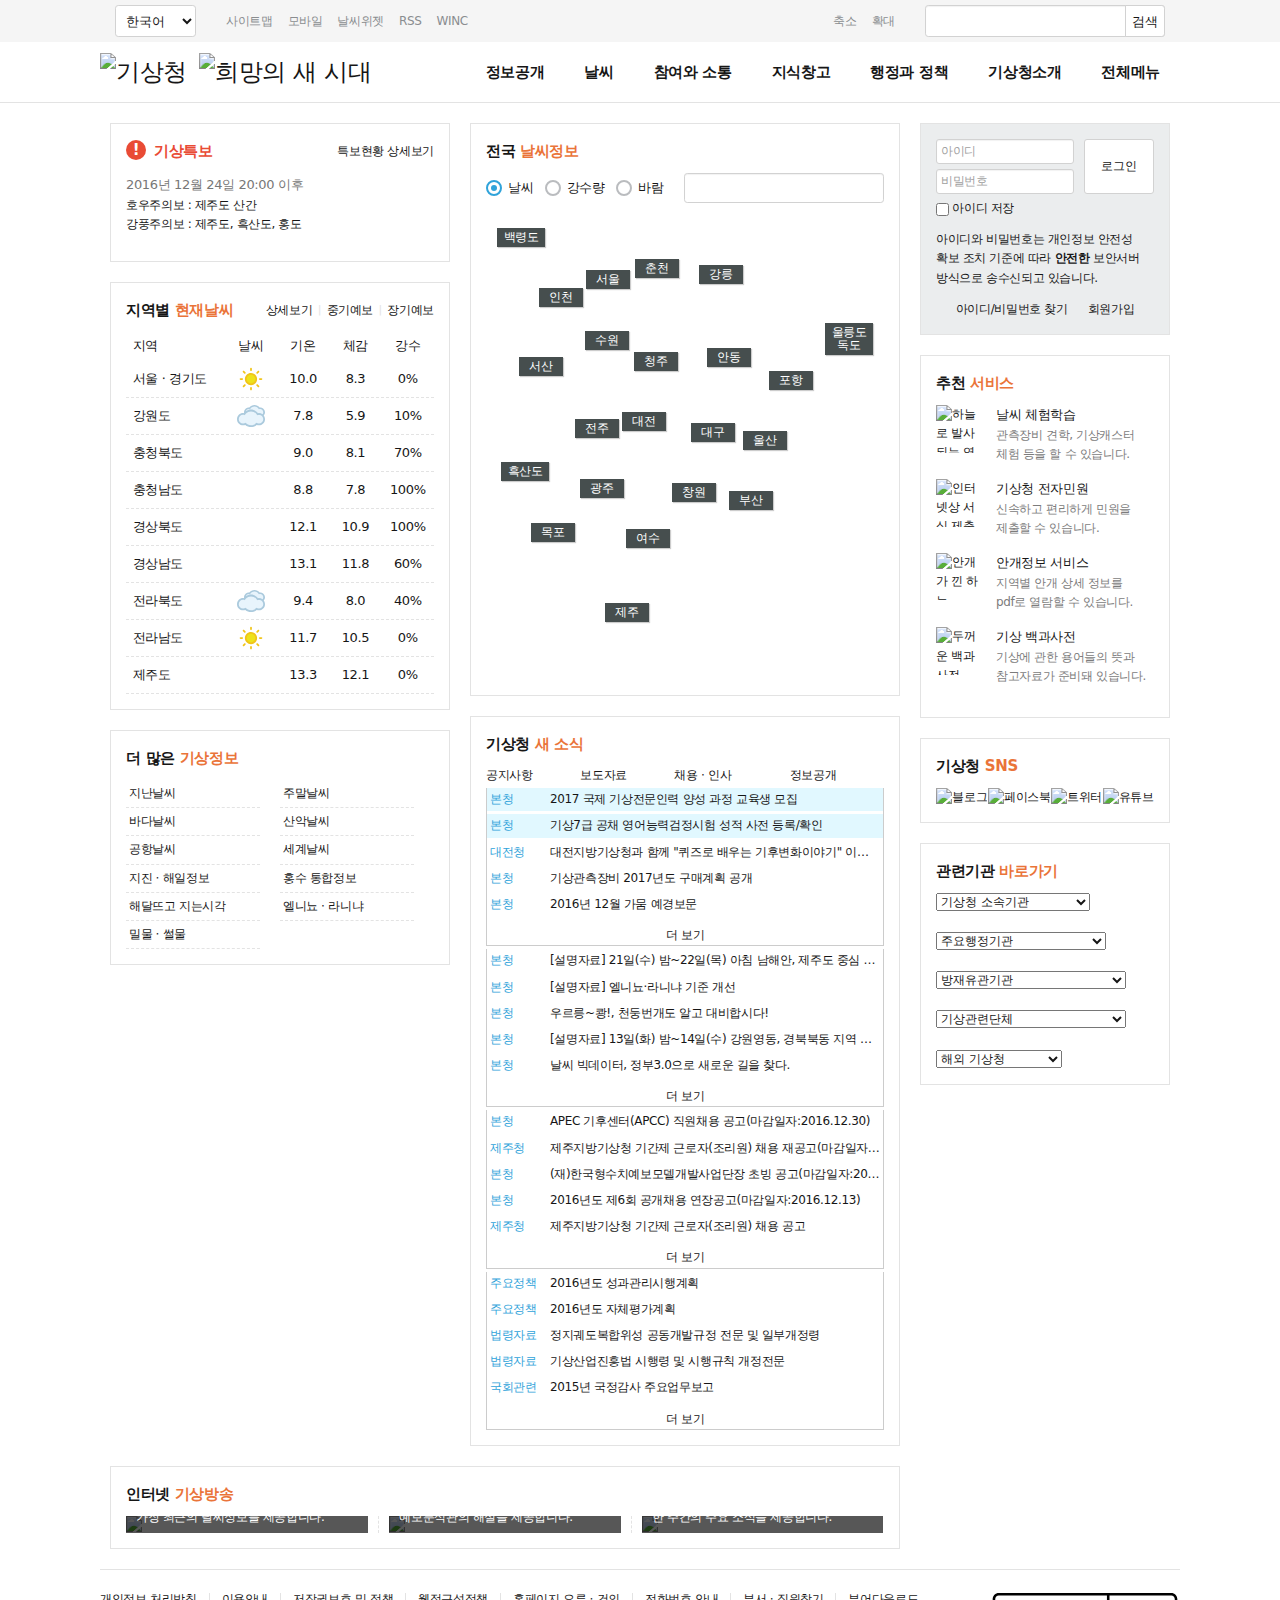
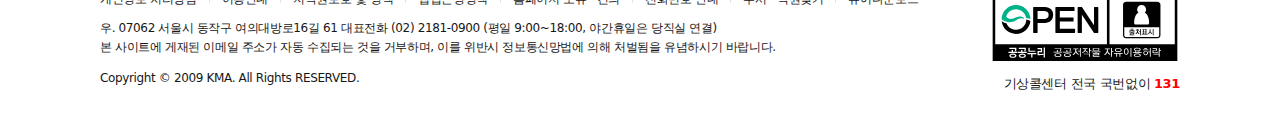
==== commit b9f48c42: "Replace license mark image a cleanerSVG(+png fallback)" ====
--- a/index.html
+++ b/index.html
@@ -6,6 +6,7 @@
 
     <!-- Charset, Viewport -->
     <meta charset="UTF-8">
+    <meta http-equiv="Content-Language" content="ko-KR">
     <meta http-equiv="X-UA-Compatible" content="IE=edge">
     <meta name="viewport" content="user-scalable=no">
     <!-- Title -->
@@ -24,12 +25,7 @@
     <link rel="icon" type="image/png" href="img/favicons/favicon-32x32.png" sizes="32x32">
     <link rel="icon" type="image/png" href="img/favicons/favicon-16x16.png" sizes="16x16">
     <link rel="manifest" href="img/favicons/manifest.json">
-    <!-- <link rel="mask-icon" href="img/favicons/safari-pinned-tab.svg" color="#5bbad5"> -->
     <meta name="theme-color" content="#ffffff">
-    <!-- JavaScript Libraries -->
-    <script type="text/javascript" src="plugins/modernizr-custom.js"></script>
-    <script type="text/javascript" src="plugins/jquery-1.12.4.min.js"></script>
-    <script type="text/javascript" src="plugins/jquery-ui/jquery-ui.min.js"></script>
     <!--[if lt IE 9]>
     <link rel="stylesheet" type="text/css" href="css/ie8.css">
     <script type="text/javascript" src="plugins/html5shiv.min.js"></script>
@@ -103,7 +99,7 @@
                 <a role="button" href="#">
                     <img src="img/logo.svg" width="98" height="40" alt="기상청">
                 </a>
-                <span class="spacer"></span>
+                <span role="presentation" class="spacer"></span>
                 <a role="button" href="#">
                     <img src="img/logo_append.svg" width="98" height="26" alt="희망의 새 시대">
                 </a>
@@ -679,28 +675,28 @@
                         <ul class="video_list list_inline">
                             <li class="video_list_item">
                                 <a class="video_list_link" href="#">
-                                    <img role="presentation" class="img_fluid" src="img/videos/video_thumb1.jpg" alt="날씨정보">
+                                    <img role="presentation" class="img_fluid" src="img/videos/video_thumb1.jpg" alt="캐스터에 의한 오늘의 날씨 제보" aria-describedby="video_thumb1_desc">
                                     <div class="mask">
                                         <h3>날씨정보</h3>
-                                        <p>가장 최근의 날씨정보를 제공합니다.</p> 
+                                        <p id="video_thumb1_desc">가장 최근의 날씨정보를 제공합니다.</p> 
                                     </div>
                                 </a>
                             </li>
                             <li class="video_list_item">
                                 <a class="video_list_link" href="#">
-                                    <img role="presentation" class="img_fluid" src="img/videos/video_thumb2.jpg" alt="3차원 날씨해설">
+                                    <img role="presentation" class="img_fluid" src="img/videos/video_thumb2.jpg" alt="3차원 그래픽을 이용한 날씨 해설" aria-describedby="video_thumb1_desc">
                                     <div class="mask">
                                         <h3>3차원 날씨해설</h3>
-                                        <p>예보분석관의 해설을 제공합니다.</p>
+                                        <p id="video_thumb2_desc">예보분석관의 해설을 제공합니다.</p>
                                     </div>
                                 </a>
                             </li>
                             <li class="video_list_item">
                                 <a class="video_list_link" href="#">
-                                    <img role="presentation" class="img_fluid" src="img/videos/video_thumb3.jpg" alt="기상청 소식">
+                                    <img role="presentation" class="img_fluid" src="img/videos/video_thumb3.jpg" alt="캐스터에 의한 기상청 소식 제보" aria-describedby="video_thumb1_desc">
                                     <div class="mask">
                                         <h3>기상청 소식</h3>
-                                        <p>한 주간의 주요 소식을 제공합니다.</p>
+                                        <p id="video_thumb3_desc">한 주간의 주요 소식을 제공합니다.</p>
                                     </div>
                                 </a>
                             </li>
@@ -747,23 +743,23 @@
                         <ul class="list_unstyled">
                             <li><a class="recommended_link" href="#">
                                 <h3>날씨 체험학습</h3>
-                                <p>관측장비 견학, 기상캐스터 체험 등을 할 수 있습니다.</p>
-                                <img src="img/icons/ui_icon_rocket.svg" alt="날씨 체험학습" width="48" height="48">
+                                <p id="recommended_1_desc">관측장비 견학, 기상캐스터 체험 등을 할 수 있습니다.</p>
+                                <img src="img/icons/ui_icon_rocket.svg" width="48" height="48" alt="하늘로 발사되는 연필" aria-describedby="recommended_1_desc">
                             </a></li>
                             <li><a class="recommended_link" href="#">
                                 <h3>기상청 전자민원</h3>
-                                <p>신속하고 편리하게 민원을 제출할 수 있습니다.</p>
-                                <img src="img/icons/ui_icon_ebook.svg" alt="기상청 전자민원" width="48" height="48">
+                                <p id="recommended_2_desc">신속하고 편리하게 민원을 제출할 수 있습니다.</p>
+                                <img src="img/icons/ui_icon_ebook.svg" width="48" height="48" alt="인터넷상 서식 제출" aria-describedby="recommended_2_desc">
                             </a></li>
                             <li><a class="recommended_link" href="#">
                                 <h3>안개정보 서비스</h3>
-                                <p>지역별 안개 상세 정보를 pdf로 열람할 수 있습니다<span class=""></span></p>
-                                <img src="img/icons/ui_icon_foggy.svg" alt="안개정보 서비스" width="48" height="48">
+                                <p id="recommended_3_desc">지역별 안개 상세 정보를 pdf로 열람할 수 있습니다.</p>
+                                <img src="img/icons/ui_icon_foggy.svg" width="48" height="48" alt="안개가 낀 하늘" aria-describedby="recommended_3_desc">
                             </a></li>
                             <li><a class="recommended_link" href="#">
                                 <h3>기상 백과사전</h3>
-                                <p>기상에 관한 용어들의 뜻과 참고자료가 준비돼 있습니다.</p>
-                                <img src="img/icons/ui_icon_book.svg" alt="기상 백과사전" width="48" height="48">
+                                <p id="recommended_4_desc">기상에 관한 용어들의 뜻과 참고자료가 준비돼 있습니다.</p>
+                                <img src="img/icons/ui_icon_book.svg" width="48" height="48" alt="두꺼운 백과사전" aria-describedby="recommended_4_desc">
                             </a></li>
                         </ul>
                     </nav>
@@ -776,19 +772,15 @@
                         <ul class="list_unstyled">
                             <li><a role="button" class="icon-naverblog" href="#" title="기상청 블로그">
                                 <img src="img/icons/social_naverblog.svg" width="40" height="40" alt="블로그">
-                                <span class="sr_only">블로그</span>
                             </a></li>
                             <li><a role="button" class="icon-facebook" href="#" title="기상청 페이스북">
                                 <img src="img/icons/social_facebook.svg" width="40" height="40" alt="페이스북">
-                                <span class="sr_only">페이스북</span>
                             </a></li>
                             <li><a role="button" class="icon-twitter" href="#" title="기상청 트위터">
                                 <img src="img/icons/social_twitter.svg" width="40" height="40" alt="트위터">
-                                <span class="sr_only">트위터</span>
                             </a></li>
                             <li><a role="button" class="icon-youtube" href="#" title="기상청 유튜브">
                                 <img src="img/icons/social_youtube.svg" width="40" height="40" alt="유튜브">
-                                <span class="sr_only">유튜브</span>
                             </a></li>
                         </ul>
                     </nav>
@@ -955,7 +947,7 @@
                     <ul class="list_unstyled footer_banner">
                         <li>
                             <a href="#">
-                                <img src="img/opencode_1.jpg" alt="공공누리 공공저작물 자유이용허락">
+                                <img src="img/img_opentype01.svg" alt="공공누리 공공저작물 자유이용허락">
                             </a>
                         </li>
                         <li>
@@ -968,9 +960,13 @@
         </div>        
     </footer>
 
+    <!-- JavaScript Libraries -->
+    <script type="text/javascript" src="plugins/modernizr-custom.js"></script>
+    <script type="text/javascript" src="https://code.jquery.com/jquery-1.12.4.min.js"></script>
+    <script type="text/javascript" src="https://code.jquery.com/ui/1.12.1/jquery-ui.min.js"></script>
     <!-- JavaScripts -->
     <script type="text/javascript" src="js/common.min.js"></script>
-    <script type="text/javascript" src="js/main.min.js"></script>
+    <script type="text/javascript" src="js/main.js"></script>
 </body>
 
 </html>
